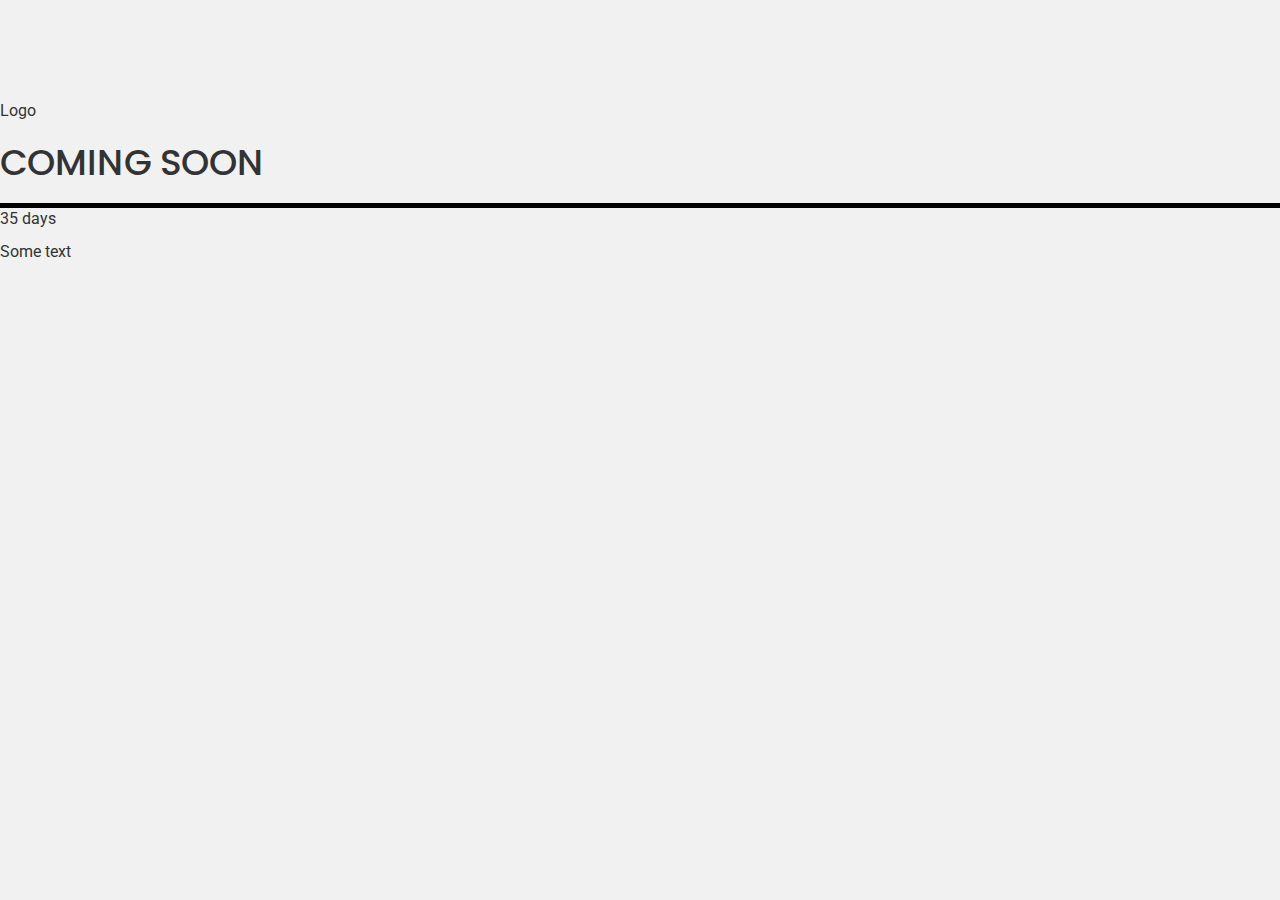
==== index.html @ 2b0fe88b "More Test on Coming Soon" ====
<!DOCTYPE html>
<html>
  <head>
    <meta charset="utf-8">
    <title>Kosi</title>
    <!-- this is font -->
    <link href="https://fonts.googleapis.com/css?family=Josefin+Sans|Poppins|Roboto" rel="stylesheet">
    <!-- end font -->
    <link rel="stylesheet" href="https://maxcdn.bootstrapcdn.com/bootstrap/3.3.7/css/bootstrap.min.css">
    <link rel="stylesheet" href="CSS/ComingSoon.css">
  </head>
  <body>
    <div class="bgimg">
  <div class="topleft">
    <p>Logo</p>
  </div>
  <div class="middle">
    <h1>COMING SOON</h1>
    <hr>
    <p>35 days</p>
  </div>
  <div class="bottomleft">
    <p>Some text</p>
  </div>
</div>

  </body>
</html>
---- CSS/ComingSoon.css ----
body {
  margin-top: 100px;
  font-size: 16px;
  background-color: #f1f1f1;
  /*line-height: 1.8em;*/
}

h1, h2, h3, h4, h5, h6{
  font-family: Poppins;
}

p{
  font-family: Roboto;
}

br {
  line-height: 50px;
}

hr {
  color: #000;
  background-color: #000;
  height: 5px;
  margin-bottom: 0px
}



.pimg{
  position:relative;
  opacity:0.70;
  background-position: center;
  background-size: cover;
  background-repeat: no-repeat;
  background-attachment: fixed;

}

.pimg{
  background-image:url('../Images/street.jpg');
  min-height:400px;
}


.video-section {
  position: relative;
  width: 100%auto;
  max-height: 400px;
  overflow: hidden;
}


.video-cube {
  width: 450px;
  height:250px;
  overflow: hidden;
  border-style:ridge;
  border-color: white;
  /*margin-left: 200px;*/
  /*padding: 50px 50px 50px 50px;
  margin-left: 20px*/
  /*position: relative;
  align-items: center;
  top: 50%;
  left: 50%;
  transform: translate(50%, 0);*/
  opacity: 0.3;
  transition: .5s ease;
}

.videoo:hover .video-cube{
  opacity: 1;
}

.videoo {
  display: inline-block;
  position: relative;
  align-items: center;
  top: 50%;
  left: 50%;
  transform: translate(-150%, 0);
  background-color: black;
}

/*#vidds video {
   padding-left: 100px;
}*/

#vid_elem {
  width: 100%;
}

#info-center {
  position: relative;
  top: 50%;
  left: 50%;
  transform: translate(-50%);
  text-align: center;
}

.video-overlay {
  position: absolute;
  top: 50%;
  left: 50%;
  transform: translate(-50%, -50%);
  background-color: #fff;
  width: 500px;
  text-align: center;
  opacity: 1!important;
  transition: opacity 0.3s ease;
}

.video-section:hover{
  video-overlay opacity: 1;
}

.socialM {
  display: inline-block;
  position: relative;
  align-items: center;
  top: 50%;
  left: 50%;
  transform: translate(-50%, 0);

}

.socialCerts {
  background-color: white;
}

.onPoint {
  length: 50%;
  height: 50%;
}

.navbar-default {
  background:#fff;
  border:0;
  font-family:Poppins;

}

.navbar-brand {
  font-size: 20px;
  color: #000 !important;
  font-weight: bold;
}

.main-header {
  margin-top: 70px;
  display: inline-block;
  position: relative;
  align-items: center;
  left: 50%;
  transform: translate(-50%, 0);
  cursor: pointer
}

.main-header h1 {
  display: inline-block;
  font-size:70px;
  margin-left: 30px;
  transition: .5s ease;
}

.main-header h1:hover {
  font-size: 90px;
}

.skills {
  text-align: center;
}

.skill-container {
  border-width: 5px;
  border-style: solid;
  background-color: white;
}

.pre-HoverText {
  transition: .5s ease;
  opacity: 1;
  position: absolute;
  top: 50%;
  left: 50%;
  transform: translate(-50%, -50%);

}

.hoverText {
  background-color: #fff;
  color: black;
  font-size: 16px;
  padding: 16px 32px;
  font-family: Poppins;
}

.videoo:hover .pre-HoverText {
  opacity: 0;
}

.eduClass {
  display: none;
}

.awdClass {
  display: none;
}

#certs {
  margin-top: 80px;
  text-align: center;
  font-size: 60px;
}



#certs h1 {
  /*margin-bottom: 5px;*/
  position: relative;
  color: white;
  background-color: black;
  width: 100%
}

#Skills {
  color: #000;
  font-weight: bold;
}

#icon {
  height: 100px;
  length: 100px;
  margin-bottom: 20px;
}

#iconP {
  height: 100px;
  length: 100px;
  margin-bottom: 20px;
  margin-left: 20px;
  margin-right: 20px;
  transition: 0.5s ease;
  text-decoration: none;
}

#iconP:hover {
  height: 150px;
  length: 150px;
  text-decoration: none;
}

#showcase h1 {
  font-size: 50px;
  margin-bottom: 20px;
}

#showcase iframe {
  width: 90%;
  max-height: 350px;
}

#showcase1 iframe {
  width: 90%;
  max-height: 400px;
  align-items: center;
  text-align: center;
  position: relative;
  top: 50%;
  left: 50%;
  transform: translate(-22%);
}

#showcase img {
  width: 60%;
  margin-left: 100px;
  margin-top: 85px;
  border-radius: 30%;
}

#showcase .showcase-right {
  margin-top: 90px;s
}

#testemonial {
  background: #fff;
  padding: 50px 0 30px 0;
  text-align: center;
  margin-top: 90px;
}

#testemonial p {
  font-size:32px;
  font-family: 'Josefin Sans';
  color: #000;
}

#testemonial1 {
  background: #fff;
  padding: 50px 0 30px 0;
  text-align: center;
  margin-top: 0px;
}

#testemonial1 p {
  font-size:32px;
  font-family: 'Josefin Sans';
  color: #000;
}

#info1 {
  margin-top: 90px;
  margin-bottom: 100px;
  position: relative;
}

/*#info1 img {
  width: 100%;
  margin-top: 40px;
  object-position: center;
  border-radius: 5000px;
}*/

#info1 li {
  list-style: none;
}

#skills {
  font-size: 30px;
}

#info1 .info-right {
  margin-top: 60px;
}

#info2 {
  background-color: #333;
  padding: 40px 0 40px 0;
  color: white;
  border-top: #000 7px solid;
}

#contact {
  background: url(../Images/Stairs.jpg);
  background-size: 2000px;
  padding: 40px;
  color: #fff;
  border-top: #000 7px solid;
  border-bottom: #000 7px solid;

}

#workHead {

}

footer {
  padding: 40px;
  text-align: center;
}

@media (max-width: 1300px) {


  .main-header h1 {
    display: inline-block;
    font-size:55px;
    margin-left: 60px;
    transition: .5s ease;
  }

  .main-header h1:hover {
    color: black;
    font-weight: bold;
    font-size: 53px;
  }

}

@media (max-width: 1100px) {

  .video-cube {
    width: 225px;
    height:125px;
  }

  .main-header h1 {
    display: inline-block;
    font-size:50px;
    margin-left: 60px;
    transition: .5s ease;
  }

  .main-header h1:hover {
    color: black;
    font-weight: bold;
    font-size: 48px;
  }

}

@media (max-width: 1400px) and (min-width: 1101px) {

	/*body{
    background-color: blue;
  }*/
  .video-cube {
    width: 350px;
    height:195px;
  }

}

@media (max-width: 1000px) {
  .main-header h1 {
    display: block;
    text-align: center;
    font-size:40px;
    margin-left: 5px;
    transition: .5s ease;
  }

  .main-header h1:hover {
    color: black;
    font-weight: bold;
    font-size: 38px;
  }

.blue {
  color: blue;
}


  #workHead {
    font-size: 30px;
    text-align: center;
    display: block;
  }

}


@media (max-width: 850px) {
  .main-header h1 {
    display: block;
    text-align: center;
    font-size:40px;
    margin-left: 5px;
    transition: .5s ease;
  }

  .main-header h1:hover {
    color: black;
    font-weight: bold;
    font-size: 38px;
  }
}


@media screen and (max-width: 700px) {

	/*body{
    background-color: blue;
  }*/
  .video-cube {
    width: 225px;
    height:125px;
  }

  .videoo {
    display: block;
    width:225px;
    position: relative;
    align-items: center;
    top: 50%;
    left: 35%;
    transform: translate(0%, 0);
    background-color: black;
  }

  .pre-HoverText {
    transition: .5s ease;
    opacity: 1;
    position: relative;
    top: 50%;
    left: 50%;
    transform: translate(-50%, -50%);

  }

  .hoverText {
    background-color: #fff;
    color: black;
    font-size: 16px;
    /*padding: auto;*/
    font-family: Poppins;
  }

}

@media screen and (max-width: 500px) {


  .videoo {
    display: block;
    width:225px;
    position: relative;
    align-items: center;
    top: 50%;
    left: 30%;
    transform: translate(0%, 0);
    background-color: black;
  }


}

@media screen and (max-width: 350px) {


  .videoo {
    display: block;
    width:225px;
    position: relative;
    align-items: center;
    top: 50%;
    left: 20%;
    transform: translate(0%, 0);
    background-color: black;
  }

  .main-header h1 {
    display: block;
    text-align: center;
    font-size:20px;
    margin-left: 5px;
    transition: .5s ease;
  }

  .main-header h1:hover {
    color: black;
    font-weight: bold;
    font-size: 16px;
  }

}
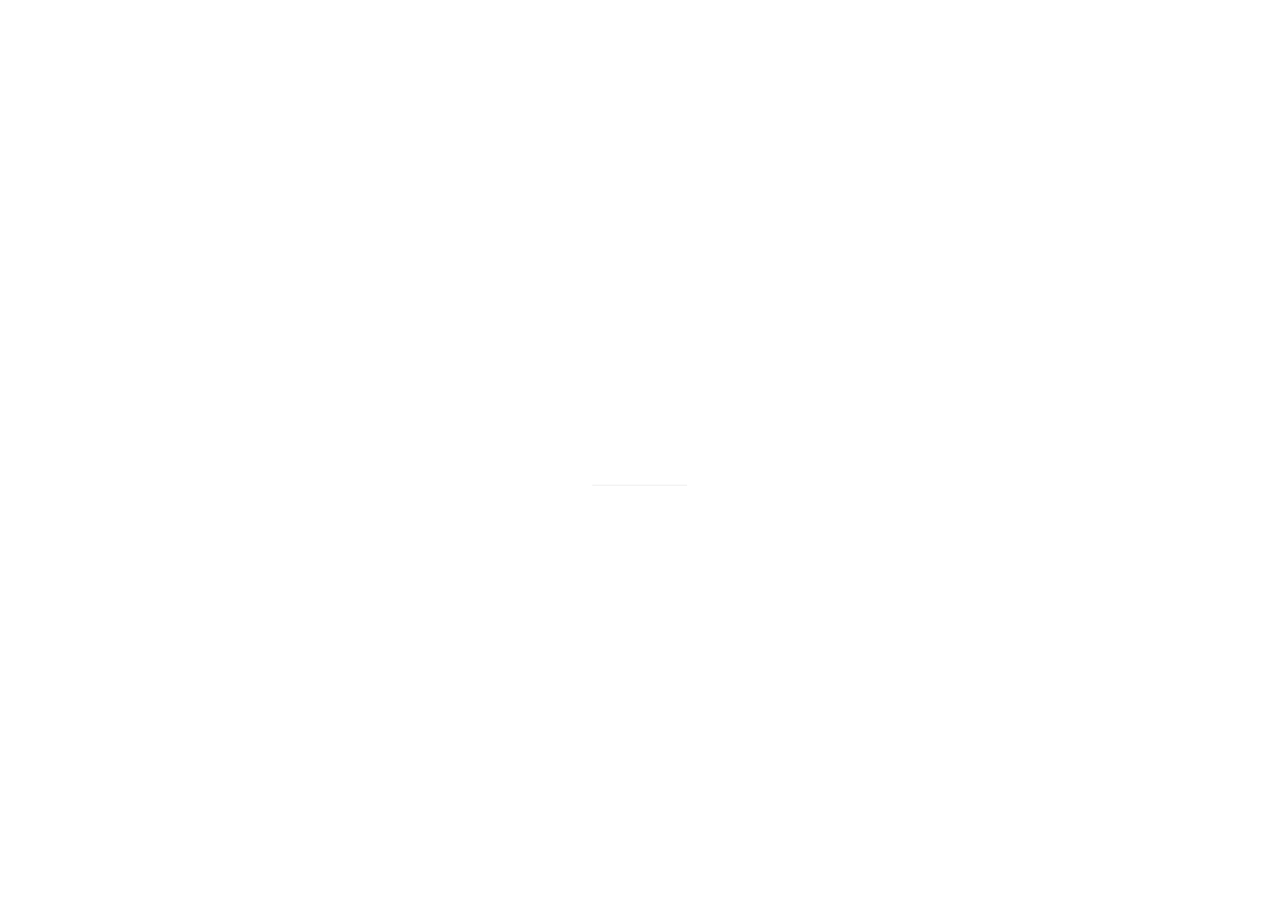
==== commit c8aa9c77: "Update index.html" ====
--- a/index.html
+++ b/index.html
@@ -12,16 +12,16 @@
   <body>
     <div class="bgimg">
   <div class="topleft">
-    <p>Logo</p>
   </div>
+
   <div class="middle">
     <h1>COMING SOON</h1>
     <hr>
-    <p>35 days</p>
   </div>
+
   <div class="bottomleft">
-    <p>Some text</p>
   </div>
+  
 </div>
 
   </body>
--- a/CSS/ComingSoon.css
+++ b/CSS/ComingSoon.css
@@ -1,547 +1,38 @@
 
-body {
-  margin-top: 100px;
-  font-size: 16px;
-  background-color: #f1f1f1;
-  /*line-height: 1.8em;*/
+body, html {
+  height: 100%
 }
 
-h1, h2, h3, h4, h5, h6{
-  font-family: Poppins;
+.bgimg {
+  /* Background image */
+  background-image: url('https://wallpapercave.com/wp/wp5204110.jpg');
+  /* Full-screen */
+  height: 100%;
+  /* Center the background image */
+  background-position: center;
+  /* Scale and zoom in the image */
+  background-size: cover;
+  /* Add position: relative to enable absolutely positioned elements inside the image (place text) */
+  position: relative;
+  /* Add a white text color to all elements inside the .bgimg container */
+  color: white;
+  /* Add a font */
+  font-family: "Courier New", Courier, monospace;
+  /* Set the font-size to 25 pixels */
+  font-size: 25px;
 }
 
-p{
-  font-family: Roboto;
-}
-
-br {
-  line-height: 50px;
-}
-
-hr {
-  color: #000;
-  background-color: #000;
-  height: 5px;
-  margin-bottom: 0px
-}
-
-
-
-.pimg{
-  position:relative;
-  opacity:0.70;
-  background-position: center;
-  background-size: cover;
-  background-repeat: no-repeat;
-  background-attachment: fixed;
-
-}
-
-.pimg{
-  background-image:url('../Images/street.jpg');
-  min-height:400px;
-}
-
-
-.video-section {
-  position: relative;
-  width: 100%auto;
-  max-height: 400px;
-  overflow: hidden;
-}
-
-
-.video-cube {
-  width: 450px;
-  height:250px;
-  overflow: hidden;
-  border-style:ridge;
-  border-color: white;
-  /*margin-left: 200px;*/
-  /*padding: 50px 50px 50px 50px;
-  margin-left: 20px*/
-  /*position: relative;
-  align-items: center;
-  top: 50%;
-  left: 50%;
-  transform: translate(50%, 0);*/
-  opacity: 0.3;
-  transition: .5s ease;
-}
-
-.videoo:hover .video-cube{
-  opacity: 1;
-}
-
-.videoo {
-  display: inline-block;
-  position: relative;
-  align-items: center;
-  top: 50%;
-  left: 50%;
-  transform: translate(-150%, 0);
-  background-color: black;
-}
-
-/*#vidds video {
-   padding-left: 100px;
-}*/
-
-#vid_elem {
-  width: 100%;
-}
-
-#info-center {
-  position: relative;
-  top: 50%;
-  left: 50%;
-  transform: translate(-50%);
-  text-align: center;
-}
-
-.video-overlay {
+/* Position text in the middle */
+.middle {
   position: absolute;
   top: 50%;
   left: 50%;
   transform: translate(-50%, -50%);
-  background-color: #fff;
-  width: 500px;
-  text-align: center;
-  opacity: 1!important;
-  transition: opacity 0.3s ease;
-}
-
-.video-section:hover{
-  video-overlay opacity: 1;
-}
-
-.socialM {
-  display: inline-block;
-  position: relative;
-  align-items: center;
-  top: 50%;
-  left: 50%;
-  transform: translate(-50%, 0);
-
-}
-
-.socialCerts {
-  background-color: white;
-}
-
-.onPoint {
-  length: 50%;
-  height: 50%;
-}
-
-.navbar-default {
-  background:#fff;
-  border:0;
-  font-family:Poppins;
-
-}
-
-.navbar-brand {
-  font-size: 20px;
-  color: #000 !important;
-  font-weight: bold;
-}
-
-.main-header {
-  margin-top: 70px;
-  display: inline-block;
-  position: relative;
-  align-items: center;
-  left: 50%;
-  transform: translate(-50%, 0);
-  cursor: pointer
-}
-
-.main-header h1 {
-  display: inline-block;
-  font-size:70px;
-  margin-left: 30px;
-  transition: .5s ease;
-}
-
-.main-header h1:hover {
-  font-size: 90px;
-}
-
-.skills {
   text-align: center;
 }
 
-.skill-container {
-  border-width: 5px;
-  border-style: solid;
-  background-color: white;
+/* Style the <hr> element */
+hr {
+  margin: auto;
+  width: 40%;
 }
-
-.pre-HoverText {
-  transition: .5s ease;
-  opacity: 1;
-  position: absolute;
-  top: 50%;
-  left: 50%;
-  transform: translate(-50%, -50%);
-
-}
-
-.hoverText {
-  background-color: #fff;
-  color: black;
-  font-size: 16px;
-  padding: 16px 32px;
-  font-family: Poppins;
-}
-
-.videoo:hover .pre-HoverText {
-  opacity: 0;
-}
-
-.eduClass {
-  display: none;
-}
-
-.awdClass {
-  display: none;
-}
-
-#certs {
-  margin-top: 80px;
-  text-align: center;
-  font-size: 60px;
-}
-
-
-
-#certs h1 {
-  /*margin-bottom: 5px;*/
-  position: relative;
-  color: white;
-  background-color: black;
-  width: 100%
-}
-
-#Skills {
-  color: #000;
-  font-weight: bold;
-}
-
-#icon {
-  height: 100px;
-  length: 100px;
-  margin-bottom: 20px;
-}
-
-#iconP {
-  height: 100px;
-  length: 100px;
-  margin-bottom: 20px;
-  margin-left: 20px;
-  margin-right: 20px;
-  transition: 0.5s ease;
-  text-decoration: none;
-}
-
-#iconP:hover {
-  height: 150px;
-  length: 150px;
-  text-decoration: none;
-}
-
-#showcase h1 {
-  font-size: 50px;
-  margin-bottom: 20px;
-}
-
-#showcase iframe {
-  width: 90%;
-  max-height: 350px;
-}
-
-#showcase1 iframe {
-  width: 90%;
-  max-height: 400px;
-  align-items: center;
-  text-align: center;
-  position: relative;
-  top: 50%;
-  left: 50%;
-  transform: translate(-22%);
-}
-
-#showcase img {
-  width: 60%;
-  margin-left: 100px;
-  margin-top: 85px;
-  border-radius: 30%;
-}
-
-#showcase .showcase-right {
-  margin-top: 90px;s
-}
-
-#testemonial {
-  background: #fff;
-  padding: 50px 0 30px 0;
-  text-align: center;
-  margin-top: 90px;
-}
-
-#testemonial p {
-  font-size:32px;
-  font-family: 'Josefin Sans';
-  color: #000;
-}
-
-#testemonial1 {
-  background: #fff;
-  padding: 50px 0 30px 0;
-  text-align: center;
-  margin-top: 0px;
-}
-
-#testemonial1 p {
-  font-size:32px;
-  font-family: 'Josefin Sans';
-  color: #000;
-}
-
-#info1 {
-  margin-top: 90px;
-  margin-bottom: 100px;
-  position: relative;
-}
-
-/*#info1 img {
-  width: 100%;
-  margin-top: 40px;
-  object-position: center;
-  border-radius: 5000px;
-}*/
-
-#info1 li {
-  list-style: none;
-}
-
-#skills {
-  font-size: 30px;
-}
-
-#info1 .info-right {
-  margin-top: 60px;
-}
-
-#info2 {
-  background-color: #333;
-  padding: 40px 0 40px 0;
-  color: white;
-  border-top: #000 7px solid;
-}
-
-#contact {
-  background: url(../Images/Stairs.jpg);
-  background-size: 2000px;
-  padding: 40px;
-  color: #fff;
-  border-top: #000 7px solid;
-  border-bottom: #000 7px solid;
-
-}
-
-#workHead {
-
-}
-
-footer {
-  padding: 40px;
-  text-align: center;
-}
-
-@media (max-width: 1300px) {
-
-
-  .main-header h1 {
-    display: inline-block;
-    font-size:55px;
-    margin-left: 60px;
-    transition: .5s ease;
-  }
-
-  .main-header h1:hover {
-    color: black;
-    font-weight: bold;
-    font-size: 53px;
-  }
-
-}
-
-@media (max-width: 1100px) {
-
-  .video-cube {
-    width: 225px;
-    height:125px;
-  }
-
-  .main-header h1 {
-    display: inline-block;
-    font-size:50px;
-    margin-left: 60px;
-    transition: .5s ease;
-  }
-
-  .main-header h1:hover {
-    color: black;
-    font-weight: bold;
-    font-size: 48px;
-  }
-
-}
-
-@media (max-width: 1400px) and (min-width: 1101px) {
-
-	/*body{
-    background-color: blue;
-  }*/
-  .video-cube {
-    width: 350px;
-    height:195px;
-  }
-
-}
-
-@media (max-width: 1000px) {
-  .main-header h1 {
-    display: block;
-    text-align: center;
-    font-size:40px;
-    margin-left: 5px;
-    transition: .5s ease;
-  }
-
-  .main-header h1:hover {
-    color: black;
-    font-weight: bold;
-    font-size: 38px;
-  }
-
-.blue {
-  color: blue;
-}
-
-
-  #workHead {
-    font-size: 30px;
-    text-align: center;
-    display: block;
-  }
-
-}
-
-
-@media (max-width: 850px) {
-  .main-header h1 {
-    display: block;
-    text-align: center;
-    font-size:40px;
-    margin-left: 5px;
-    transition: .5s ease;
-  }
-
-  .main-header h1:hover {
-    color: black;
-    font-weight: bold;
-    font-size: 38px;
-  }
-}
-
-
-@media screen and (max-width: 700px) {
-
-	/*body{
-    background-color: blue;
-  }*/
-  .video-cube {
-    width: 225px;
-    height:125px;
-  }
-
-  .videoo {
-    display: block;
-    width:225px;
-    position: relative;
-    align-items: center;
-    top: 50%;
-    left: 35%;
-    transform: translate(0%, 0);
-    background-color: black;
-  }
-
-  .pre-HoverText {
-    transition: .5s ease;
-    opacity: 1;
-    position: relative;
-    top: 50%;
-    left: 50%;
-    transform: translate(-50%, -50%);
-
-  }
-
-  .hoverText {
-    background-color: #fff;
-    color: black;
-    font-size: 16px;
-    /*padding: auto;*/
-    font-family: Poppins;
-  }
-
-}
-
-@media screen and (max-width: 500px) {
-
-
-  .videoo {
-    display: block;
-    width:225px;
-    position: relative;
-    align-items: center;
-    top: 50%;
-    left: 30%;
-    transform: translate(0%, 0);
-    background-color: black;
-  }
-
-
-}
-
-@media screen and (max-width: 350px) {
-
-
-  .videoo {
-    display: block;
-    width:225px;
-    position: relative;
-    align-items: center;
-    top: 50%;
-    left: 20%;
-    transform: translate(0%, 0);
-    background-color: black;
-  }
-
-  .main-header h1 {
-    display: block;
-    text-align: center;
-    font-size:20px;
-    margin-left: 5px;
-    transition: .5s ease;
-  }
-
-  .main-header h1:hover {
-    color: black;
-    font-weight: bold;
-    font-size: 16px;
-  }
-
-}
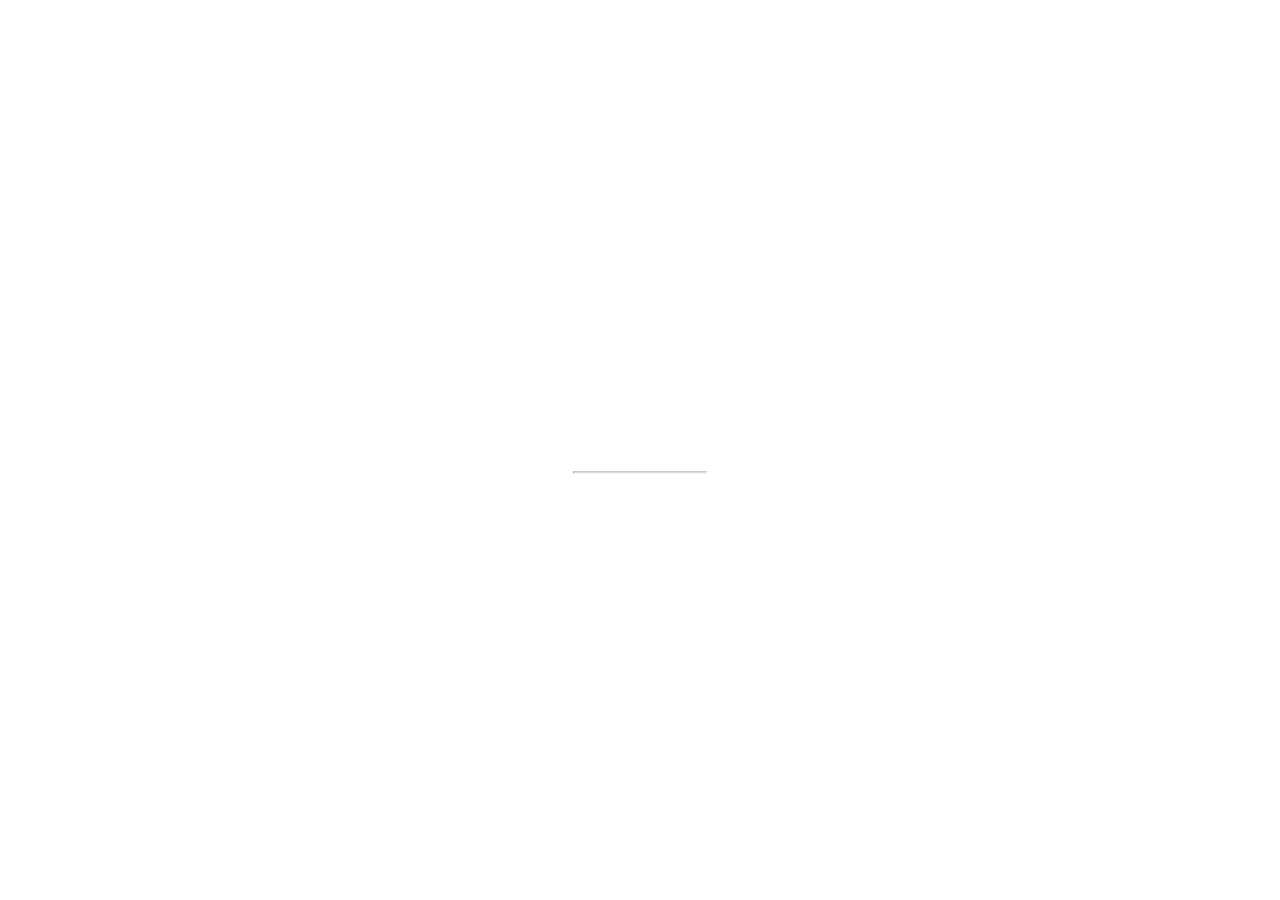
==== commit 87f82bde: "Testing Example code" ====
--- a/index.html
+++ b/index.html
@@ -1,28 +1,62 @@
 <!DOCTYPE html>
 <html>
-  <head>
-    <meta charset="utf-8">
-    <title>Kosi</title>
-    <!-- this is font -->
-    <link href="https://fonts.googleapis.com/css?family=Josefin+Sans|Poppins|Roboto" rel="stylesheet">
-    <!-- end font -->
-    <link rel="stylesheet" href="https://maxcdn.bootstrapcdn.com/bootstrap/3.3.7/css/bootstrap.min.css">
-    <link rel="stylesheet" href="CSS/ComingSoon.css">
-  </head>
-  <body>
-    <div class="bgimg">
+<style>
+body, html {
+  height: 100%;
+  margin: 0;
+}
+
+.bgimg {
+  background-image: url('/w3images/forestbridge.jpg');
+  height: 100%;
+  background-position: center;
+  background-size: cover;
+  position: relative;
+  color: white;
+  font-family: "Courier New", Courier, monospace;
+  font-size: 25px;
+}
+
+.topleft {
+  position: absolute;
+  top: 0;
+  left: 16px;
+}
+
+.bottomleft {
+  position: absolute;
+  bottom: 0;
+  left: 16px;
+}
+
+.middle {
+  position: absolute;
+  top: 50%;
+  left: 50%;
+  transform: translate(-50%, -50%);
+  text-align: center;
+}
+
+hr {
+  margin: auto;
+  width: 40%;
+}
+</style>
+<body>
+
+<div class="bgimg">
   <div class="topleft">
+    <p>Logo</p>
   </div>
-
   <div class="middle">
     <h1>COMING SOON</h1>
     <hr>
+    <p>35 days left</p>
   </div>
-
   <div class="bottomleft">
+    <p>Some text</p>
   </div>
-  
 </div>
 
-  </body>
+</body>
 </html>
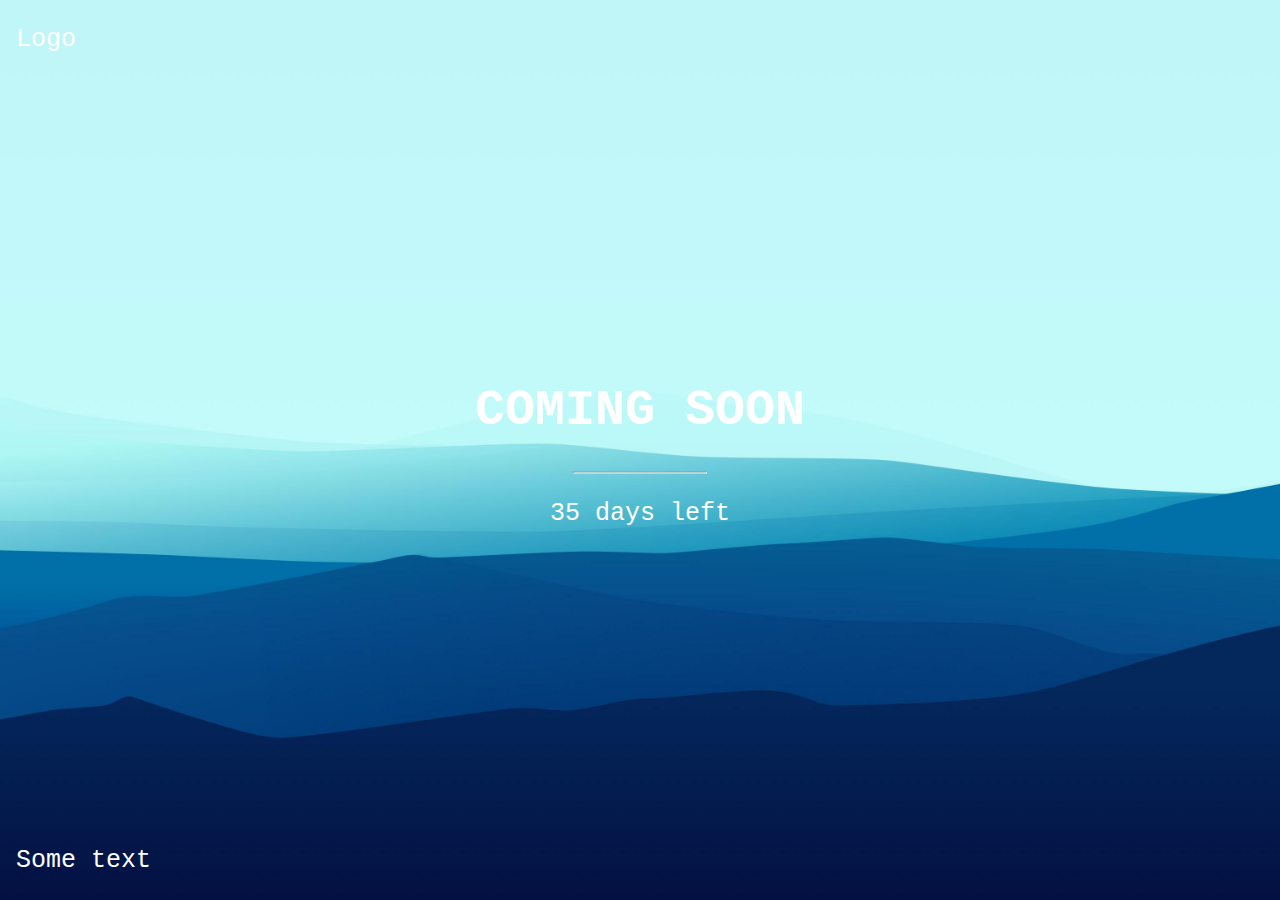
==== commit aeddba0d: "Added Wallpaper" ====
--- a/index.html
+++ b/index.html
@@ -7,7 +7,7 @@
 }
 
 .bgimg {
-  background-image: url('/w3images/forestbridge.jpg');
+  background-image: url('Images/wallpaperTest.jpg');
   height: 100%;
   background-position: center;
   background-size: cover;
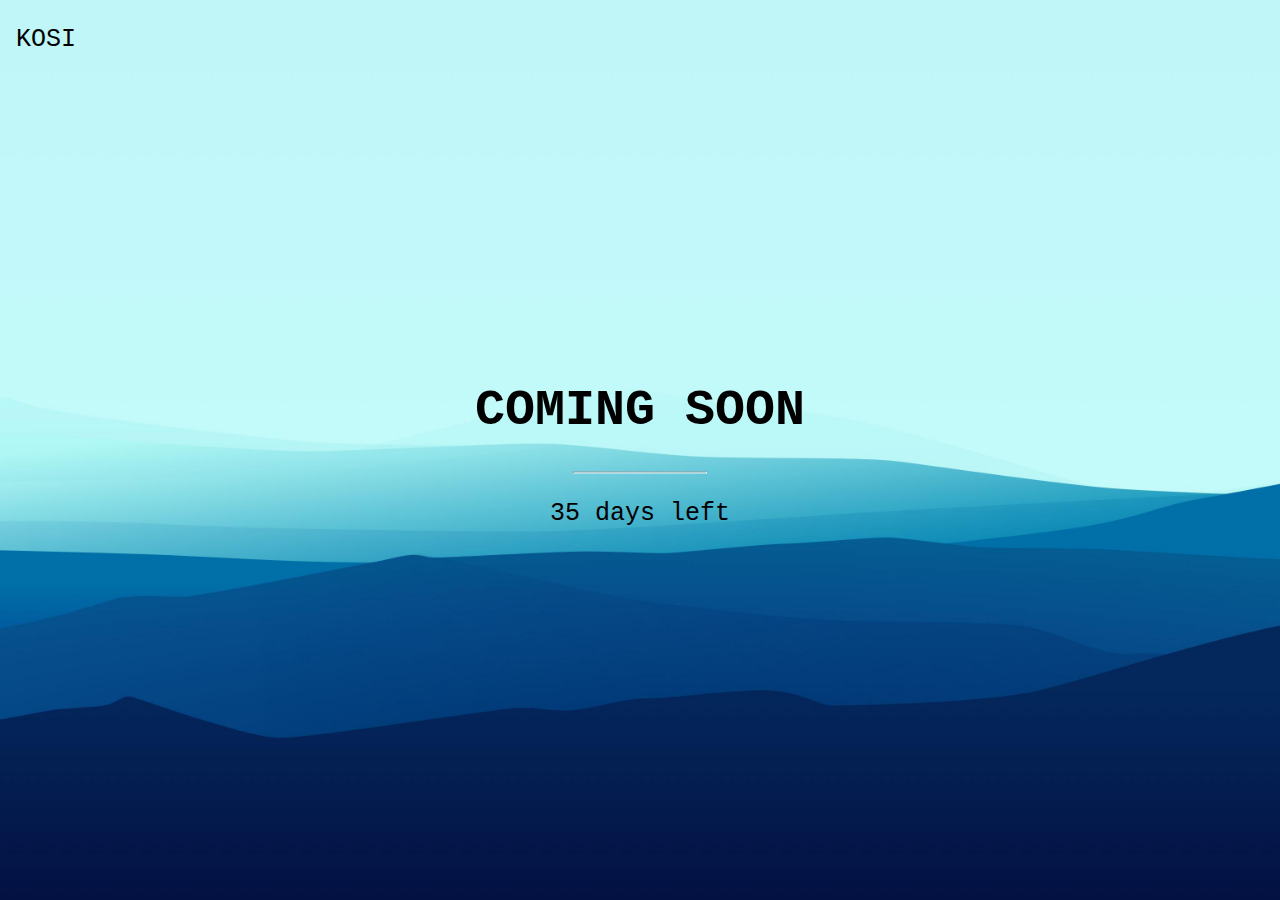
==== commit 9bdec546: "Update index.html" ====
--- a/index.html
+++ b/index.html
@@ -12,7 +12,7 @@
   background-position: center;
   background-size: cover;
   position: relative;
-  color: white;
+  color: black;
   font-family: "Courier New", Courier, monospace;
   font-size: 25px;
 }
@@ -20,12 +20,6 @@
 .topleft {
   position: absolute;
   top: 0;
-  left: 16px;
-}
-
-.bottomleft {
-  position: absolute;
-  bottom: 0;
   left: 16px;
 }
 
@@ -46,16 +40,14 @@
 
 <div class="bgimg">
   <div class="topleft">
-    <p>Logo</p>
+    <p>KOSI</p>
   </div>
   <div class="middle">
     <h1>COMING SOON</h1>
     <hr>
     <p>35 days left</p>
   </div>
-  <div class="bottomleft">
-    <p>Some text</p>
-  </div>
+
 </div>
 
 </body>
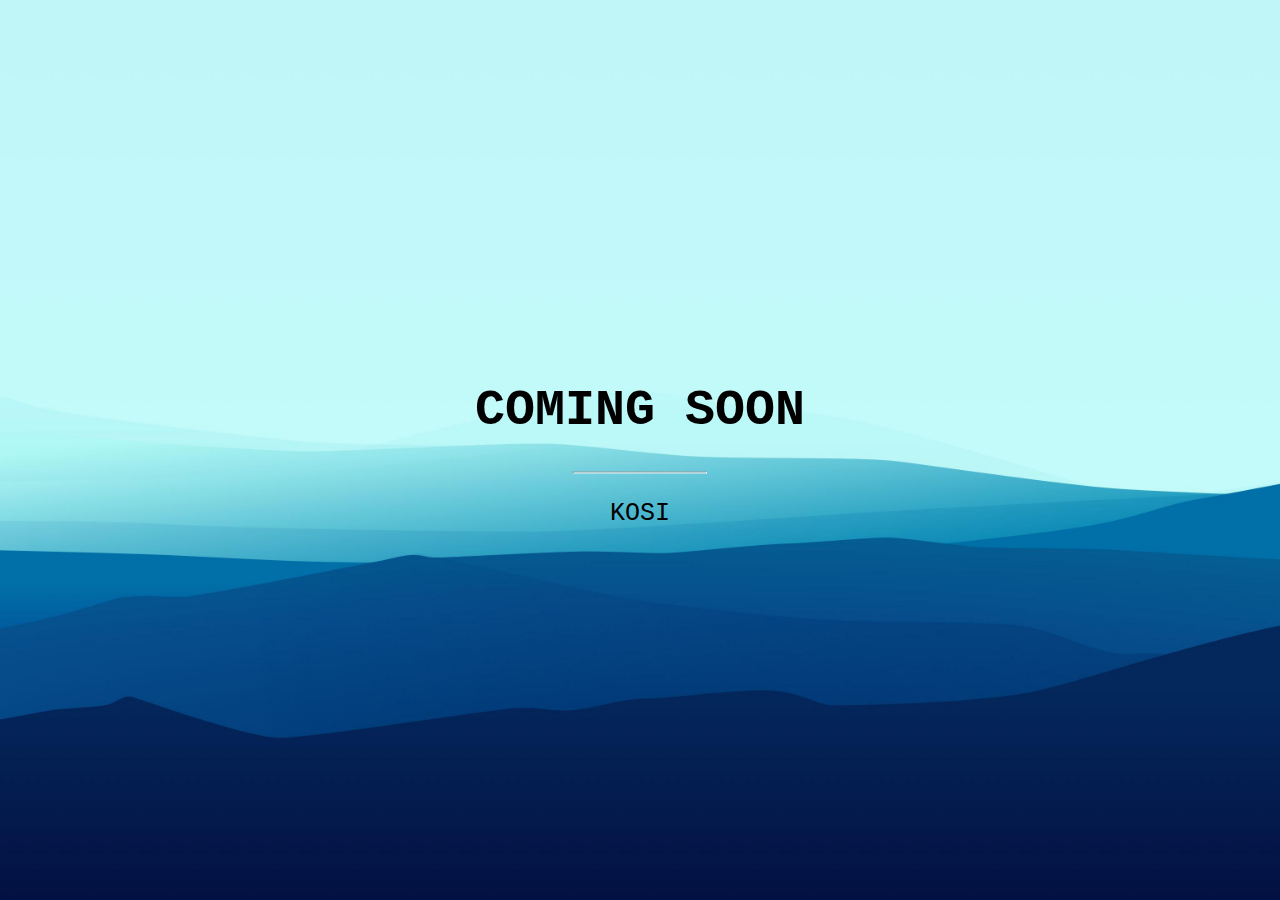
==== commit 26b2d7af: "Update index.html" ====
--- a/index.html
+++ b/index.html
@@ -17,12 +17,6 @@
   font-size: 25px;
 }
 
-.topleft {
-  position: absolute;
-  top: 0;
-  left: 16px;
-}
-
 .middle {
   position: absolute;
   top: 50%;
@@ -39,13 +33,11 @@
 <body>
 
 <div class="bgimg">
-  <div class="topleft">
-    <p>KOSI</p>
-  </div>
+
   <div class="middle">
     <h1>COMING SOON</h1>
     <hr>
-    <p>35 days left</p>
+    <p>KOSI</p>
   </div>
 
 </div>
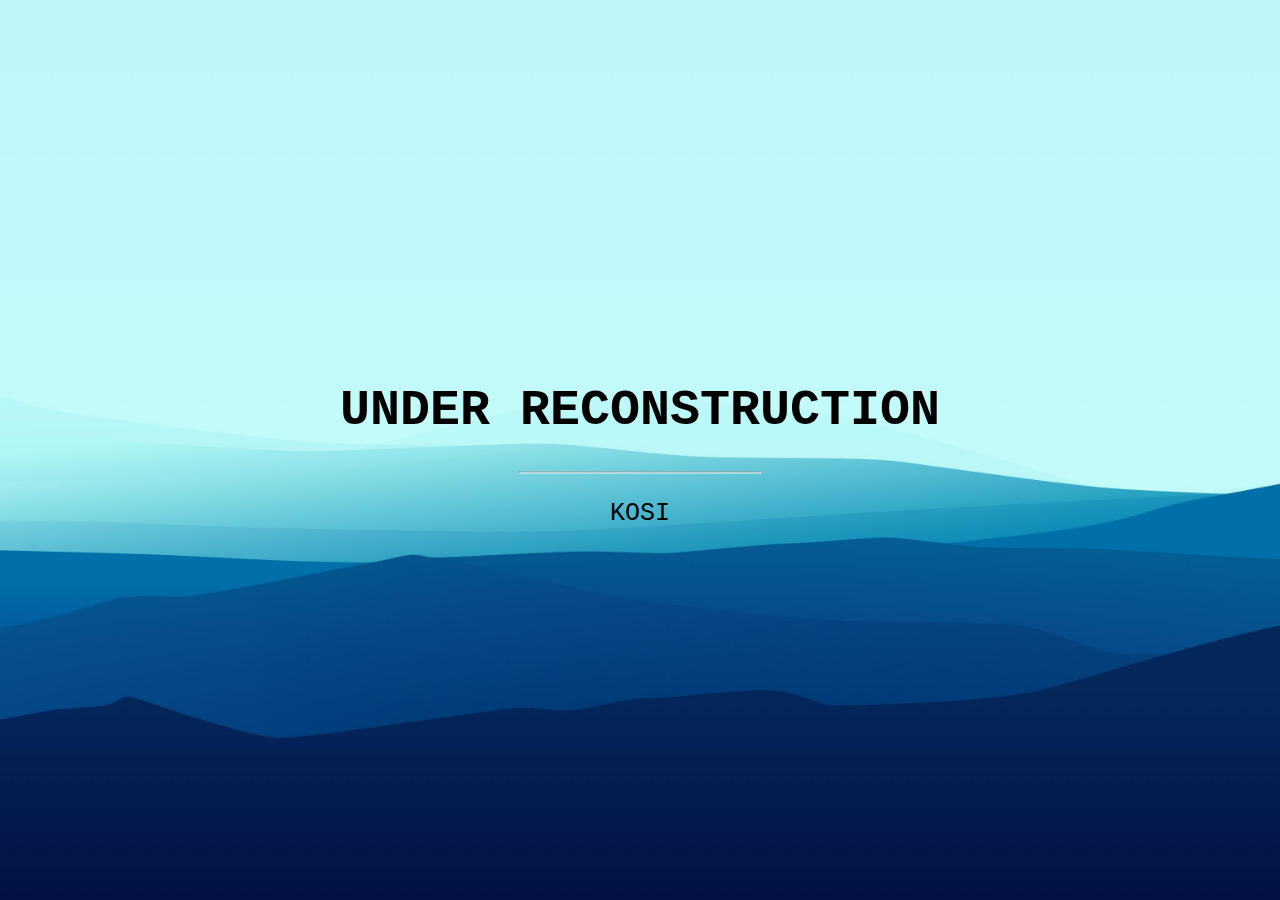
==== commit 0b67093c: "Update index.html" ====
--- a/index.html
+++ b/index.html
@@ -35,7 +35,7 @@
 <div class="bgimg">
 
   <div class="middle">
-    <h1>COMING SOON</h1>
+    <h1>UNDER RECONSTRUCTION</h1>
     <hr>
     <p>KOSI</p>
   </div>
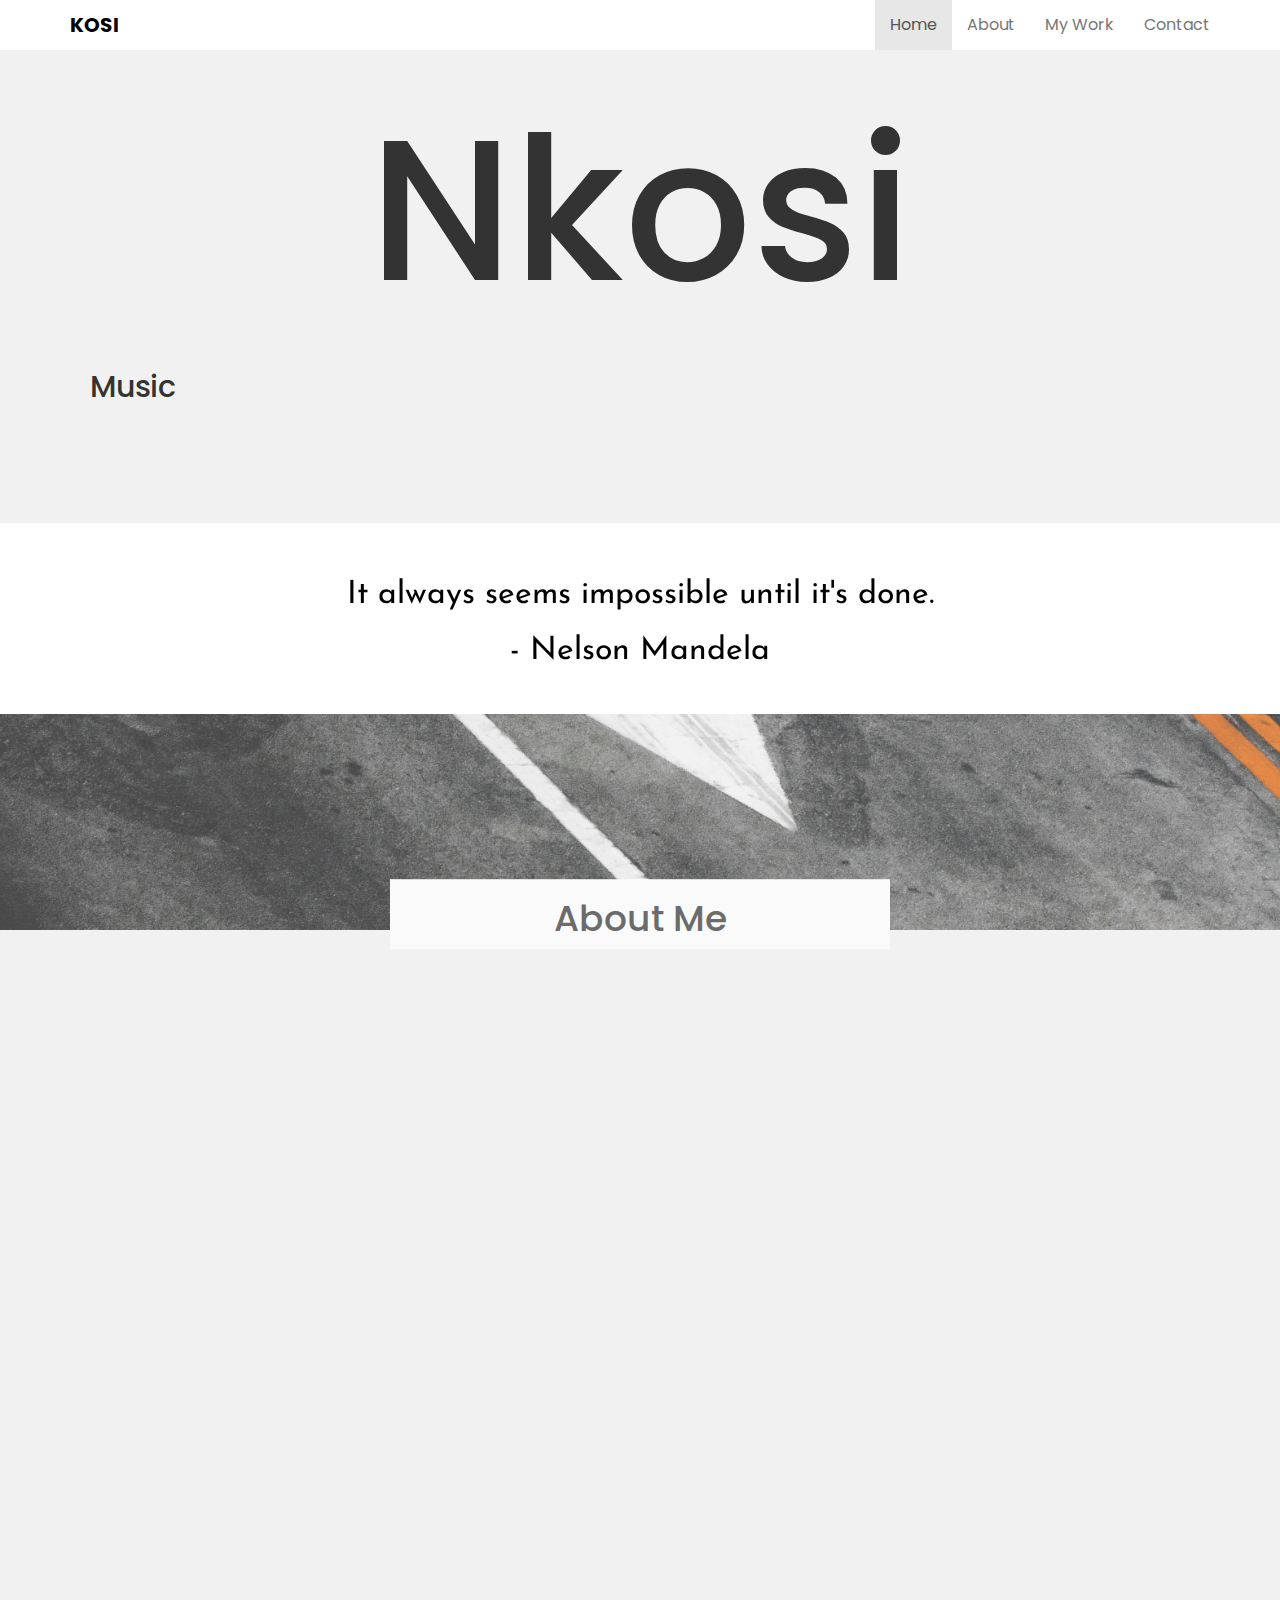
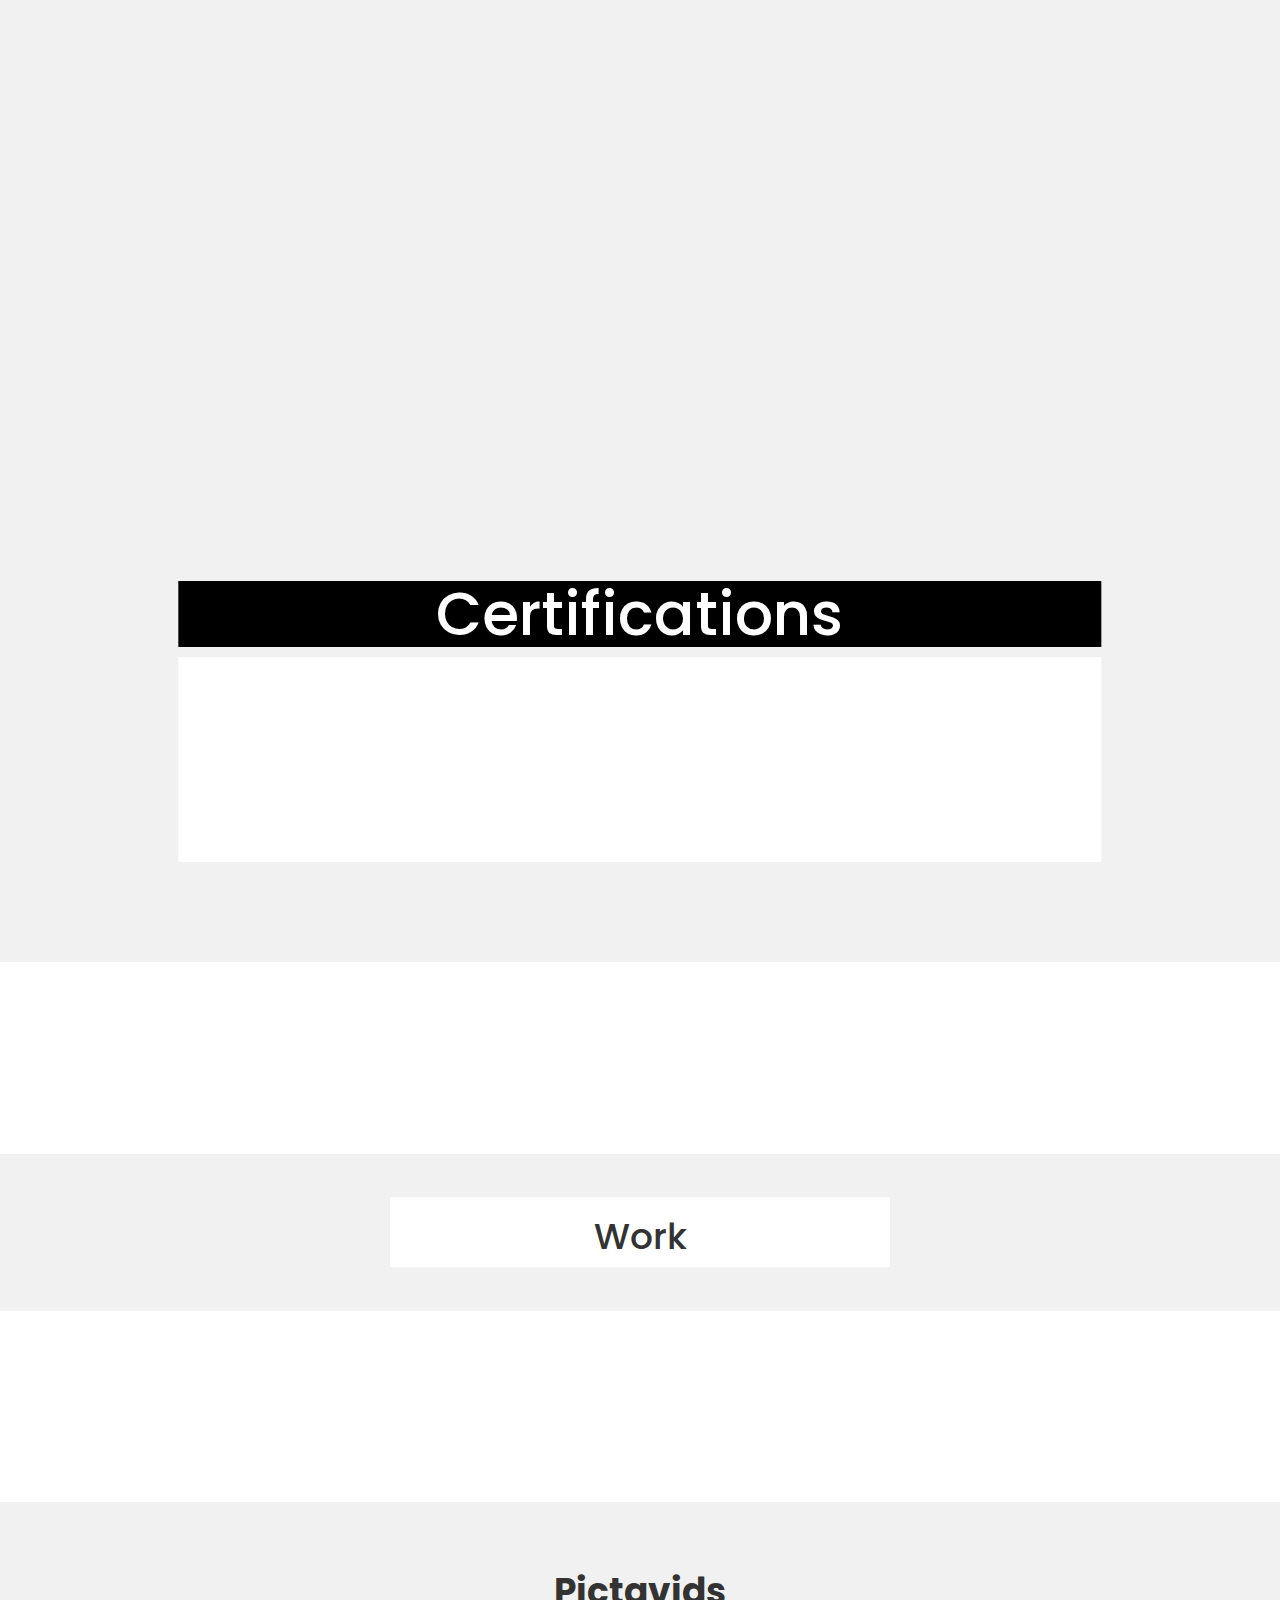
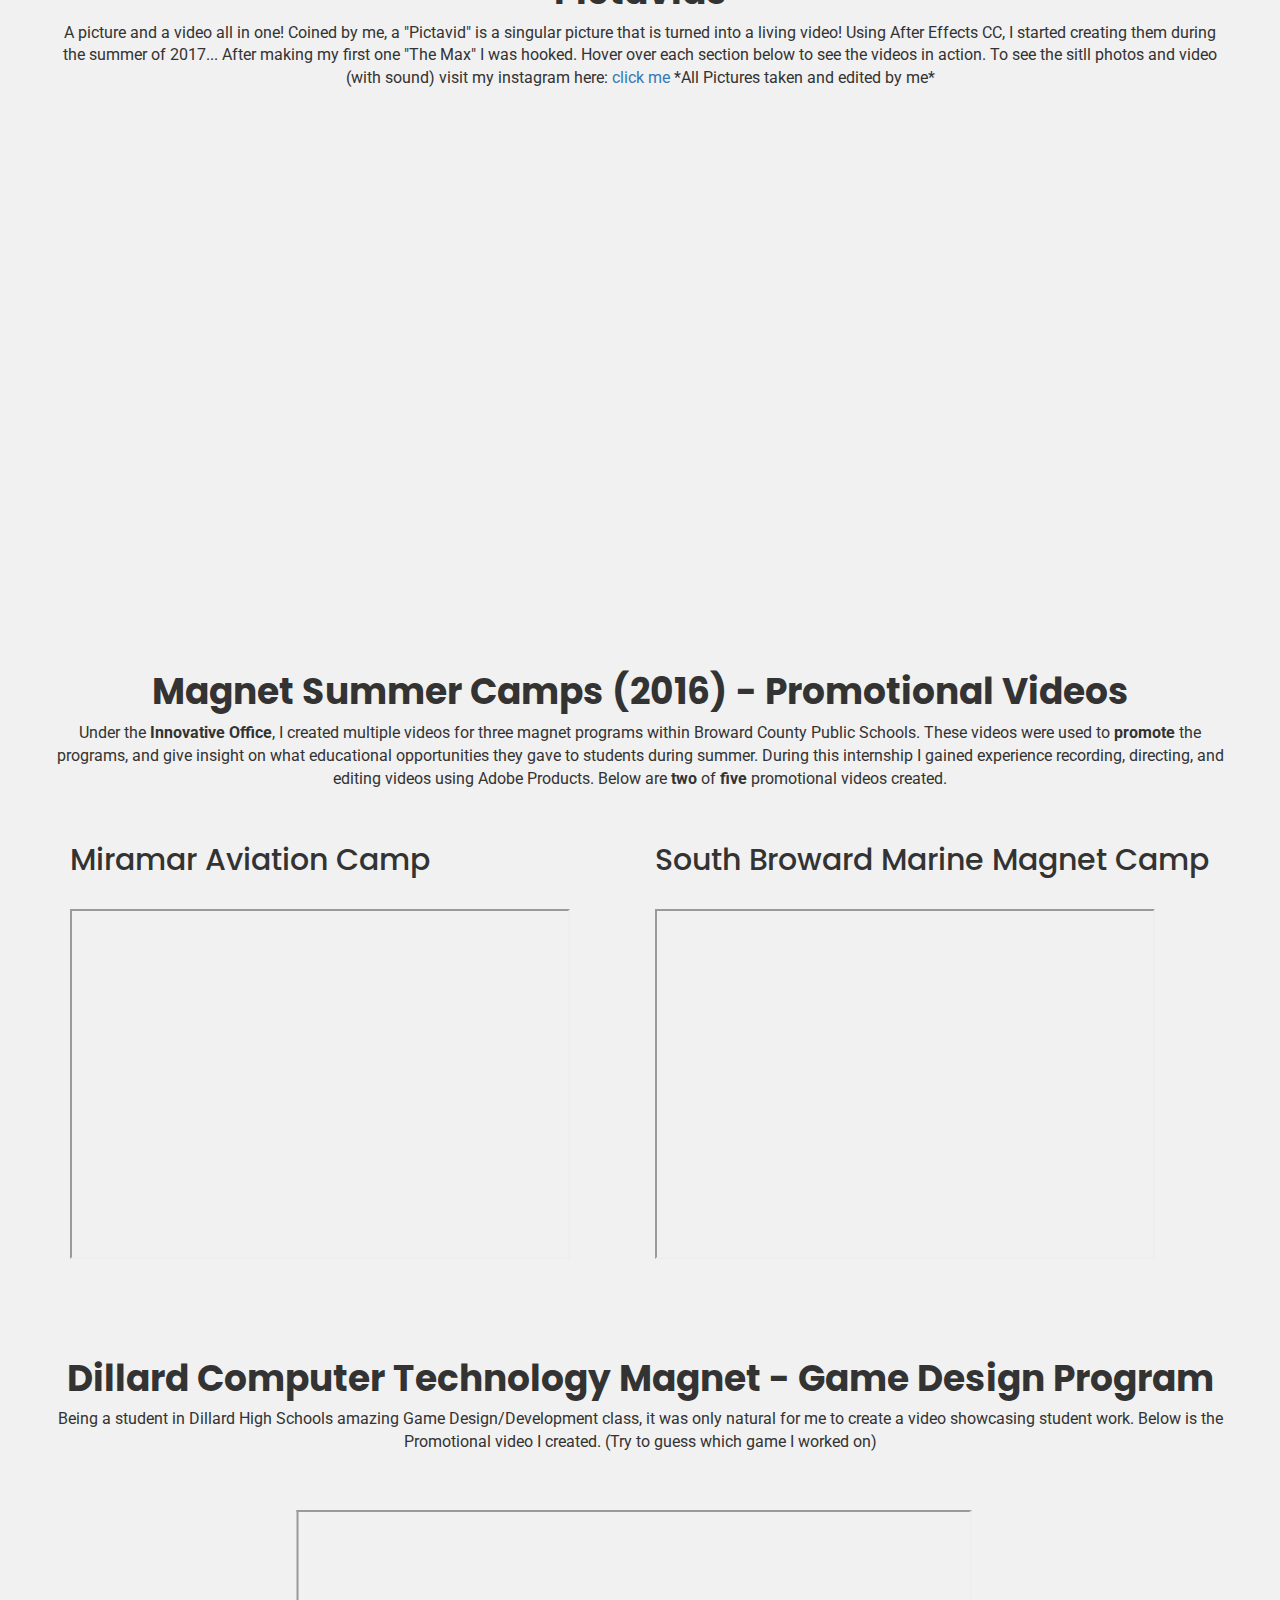
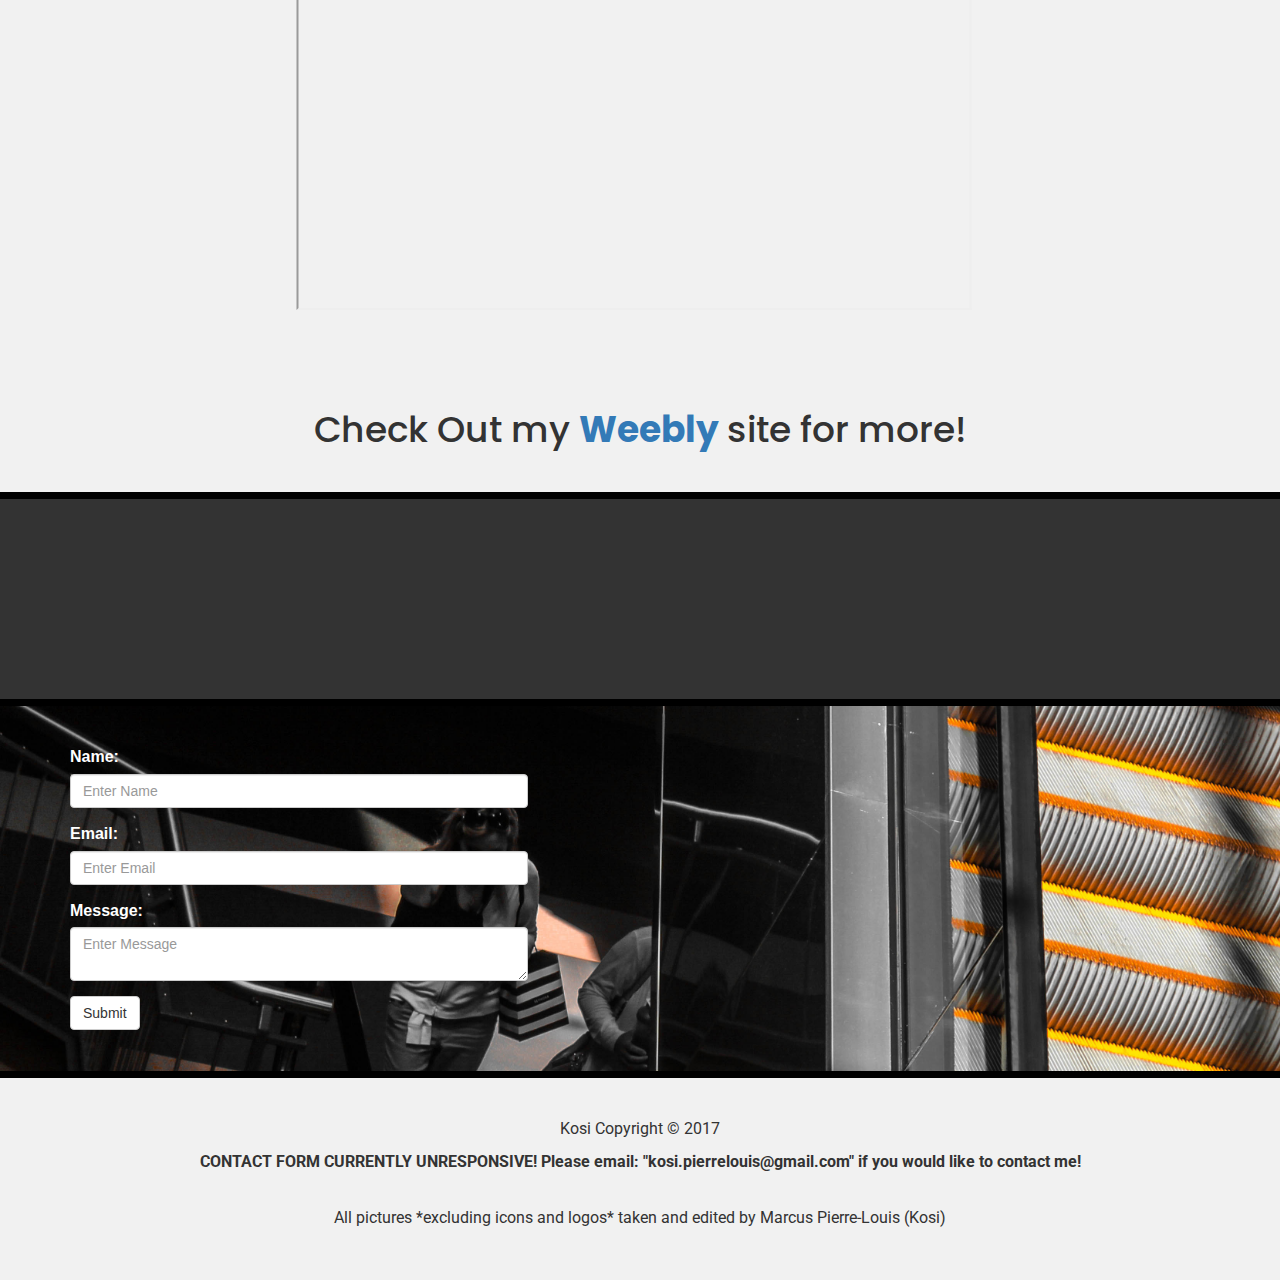
==== commit 9ff18566: "Transitions" ====
--- a/index.html
+++ b/index.html
@@ -1,46 +1,692 @@
 <!DOCTYPE html>
 <html>
-<style>
-body, html {
-  height: 100%;
-  margin: 0;
-}
-
-.bgimg {
-  background-image: url('Images/wallpaperTest.jpg');
-  height: 100%;
-  background-position: center;
-  background-size: cover;
-  position: relative;
-  color: black;
-  font-family: "Courier New", Courier, monospace;
-  font-size: 25px;
-}
-
-.middle {
-  position: absolute;
-  top: 50%;
-  left: 50%;
-  transform: translate(-50%, -50%);
-  text-align: center;
-}
-
-hr {
-  margin: auto;
-  width: 40%;
-}
-</style>
-<body>
-
-<div class="bgimg">
-
-  <div class="middle">
-    <h1>UNDER RECONSTRUCTION</h1>
-    <hr>
-    <p>KOSI</p>
-  </div>
-
+  <head>
+    <meta charset="utf-8">
+    <title>Kosi</title>
+    <!-- this is font -->
+    <link href="https://fonts.googleapis.com/css?family=Josefin+Sans|Poppins|Roboto" rel="stylesheet">
+    <!-- end font -->
+    <link rel="stylesheet" href="https://maxcdn.bootstrapcdn.com/bootstrap/3.3.7/css/bootstrap.min.css">
+    <link rel="stylesheet" href="CSS/style.css">
+  </head>
+  <body>
+
+    
+<!-- NAVBAR START -->
+
+    <nav data-sr="enter left over 2s" class="navbar navbar-default navbar-fixed-top" >
+      <div class="container">
+        <div class="navbar-header">
+          <button type="button" class="navbar-toggle collapsed" data-toggle="collapse" data-target="#navbar" aria-expanded="false" aria-controls="navbar">
+            <span class="sr-only">Toggle navigation</span>
+            <span class="icon-bar"></span>
+            <span class="icon-bar"></span>
+            <span class="icon-bar"></span>
+          </button>
+          <a class="navbar-brand" href="#">KOSI</a>
+        </div>
+        <div id="navbar" class="collapse navbar-collapse">
+          <ul class="nav navbar-nav navbar-right">
+            <li class="active"><a id="navHome" href="#showcase">Home</a></li>
+            <li><a id="navAbout" href="#about">About</a></li>
+            <li><a id="navWork" href="#work">My Work</a></li>
+            <li><a id="navContact" href="#Cont">Contact</a></li>
+          </ul>
+        </div><!--/.nav-collapse -->
+      </div>
+    </nav>
+
+<!-- NAVBAR END -->
+
+
+    <section id="showcase">
+ 
+          <h1 id="mainHeader"> Nkosi </h1>
+
+          <div class="container" id="centering ">
+
+            <div class="side">
+              <h2> Music </h2>
+            </div>
+            
+          </div>
+
+    </section>
+
+    <!-- start of quote section -->
+
+    <section id="testemonial">
+      <div class="container">
+        <p data-sr="wait 0.2s please, enter up over 2.5s and move up 10px">It always seems impossible until it's done.</p>
+        <p data-sr="wait 0.2s please, enter right, 50px, over 2.5s">- Nelson Mandela</p>
+      </div>
+    </section>
+
+    <!-- end of quote section -->
+
+<!-- Start of Prallax Image Test -->
+
+
+    <div class="pimg" id="about">
+      <div class="ptext">
+        <span class="border trans">
+
+        </span>
+      </div>
+      <div class="video-overlay">
+          <h1>About Me</h1>
+      </div>
+    </div>
+
+<!-- End of Parallax Image Test -->
+
+<!-- start of skill section  -->
+<div class="main-header">
+  <h1 data-sr="enter top over 1s and move 50px" id="Awards">Awards</h1>
+  <h1 data-sr="enter top over 1s and move 50px" id="Skills">Skills</h1>
+  <h1 data-sr="enter top over 1s and move 50px" id="Education">Education/Experience</h1>
 </div>
 
-</body>
+
+    <section id="info1" class="skillClass">
+      <div class="container">
+        <div class="row">
+
+          <div  class="col-mid-6 col-sm-6 skills">
+            <div data-sr="enter left over 1s and move 100px" class="info-left" id="skills">
+              <h2><b>Languages</b></h2>
+              <div class="skill-container">
+                <li data-sr="wait 1s enter right over 1s">JavaScript</li>
+                <li data-sr="wait 1.5s enter right over 1s">Ruby</li>
+                <li data-sr="wait 2s enter right over 1s">Java</li>
+                <li data-sr="wait 2.5s enter right over 1s">Python</li>
+                <li data-sr="wait 3s enter right over 1s">C++</li>
+                <li data-sr="wait 3.5s enter right over 1s">HTML 5</li>
+                <li data-sr="wait 4s enter right over 1s">CSS 3</li>
+              </div>
+
+              <br>
+
+            </div>
+
+            <!-- Start Icon section -->
+            <img data-sr="wait 4.5s enter bottom over 0.5s" id="icon" src="Images/Icons/Js.png" alt="">
+            <img data-sr="wait 4.6s enter bottom over 0.5s" id="icon" src="Images/Icons/J.png" alt="">
+            <img data-sr="wait 4.7s enter bottom over 0.5s" id="icon" src="Images/Icons/Css.png" alt="">
+            <img data-sr="wait 4.8s enter bottom over 0.5s" id="icon" src="Images/Icons/cpp.png" alt="">
+            <img data-sr="wait 4.9s enter bottom over 0.5s" id="icon" src="Images/Icons/Html.png" alt="">
+            <img data-sr="wait 5s enter bottom over 0.5s" id="icon" src="Images/Icons/R.png" alt="">
+            <img data-sr="wait 5.1s enter bottom over 0.5s" id="icon" src="Images/Icons/P.png" alt="">
+            <!-- End Icon section -->
+
+          </div>
+
+          <div data-sr="enter right over 1s and move 100px" class="col-mid-6 col-sm-6 skills">
+            <div class="info-left" id="skills">
+              <h2><b>Other</b></h2>
+                <div class="skill-container">
+                  <li data-sr="wait 1s enter right over 1s">Adobe Photoshop</li>
+                  <li data-sr="wait 1.5s enter right over 1s">Adobe After Effects</li>
+                  <li data-sr="wait 2s enter right over 1s">Adobe Premier Pro</li>
+                  <li data-sr="wait 2.5s enter right over 1s">Adobe Illustrator</li>
+                  <li data-sr="wait 3s enter right over 1s">Adobe InDesign</li>
+                  <li data-sr="wait 3.5s enter right over 1s">FL Studio</li>
+                  <li data-sr="wait 4s enter right over 1s">Logic Pro</li>
+
+                </div>
+
+              <br>
+
+            </div>
+
+            <!-- Start Icon section -->
+            <img data-sr="wait 4.5s enter bottom over 0.5s" id="icon" src="Images/Icons/if_Adobe_Illustrator_CC_Creative_Cloud_1785895.png" alt="">
+            <img data-sr="wait 4.6s enter bottom over 0.5s" id="icon" src="Images/Icons/if_Adobe_Indesign_CC_Creative_Cloud_desktop_publishing_software_application_1785893.png" alt="">
+            <img data-sr="wait 4.7s enter bottom over 0.5s" id="icon" src="Images/Icons/if_Adobe_After_Effects_CC_Creative_Cloud_digital_visual_effects_motion_graphics_and_compositing_application_1785905.png" alt="">
+            <img data-sr="wait 4.8s enter bottom over 0.5s" id="icon" src="Images/Icons/if_Adobe_Photoshop_Raster_Graphics_Editor_CC_Creative_Cloud_1785889.png" alt="">
+            <img data-sr="wait 4.9s enter bottom over 0.5s" id="icon" src="Images/Icons/if_Adobe_Premiere_Pro_CC_Creative_Cloud_1785886.png" alt="">
+            <img data-sr="wait 5s enter bottom over 0.5s" id="icon" src="Images/Icons/com.imageline.FLM.png" alt="">
+            <img data-sr="wait 5.1s enter bottom over 0.5s" id="icon" src="Images/Icons/image-Logic-Pro-X-icon.png" alt="">
+            <!-- End Icon section -->
+
+          </div>
+
+
+          <div class="socialM" id="certs">
+
+            <h1 id="certs" >Certifications</h1>
+            <div class="socialCerts">
+            <br>
+            <div>
+
+
+                <a href="https://www.youracclaim.com/badges/c17cae3d-3e45-4215-a5fe-0f117f92ae4c/public_url" target="_blank">
+                  <img data-sr="flip 90deg enter top over 2s and move 50px vF 0.2" src="Images\Certs\adobe-certified-associate-in-print-digital-media-publication-using-adobe-indesign.png" id="iconP" alt="">
+                </a>
+
+                <a href="https://www.youracclaim.com/badges/d8176f90-7ba8-48bd-8ea5-26156a0f148d/public_url" target="_blank">
+                  <img data-sr="wait 0.1s flip 90deg enter top over 2s and move 50px vF 0.2" src="Images\Certs\adobe-certified-associate-in-video-communication-using-adobe-premiere-pro.png" id="iconP" alt="">
+                </a>
+
+                <a href="https://www.youracclaim.com/badges/a50db298-3cc5-4d1e-a724-cd9180abbee4/public_url" target="_blank">
+                  <img data-sr="wait 0.2s flip 90deg enter top over 2s and move 50px vF 0.2" src="Images\Certs\adobe-certified-associate-in-visual-communication-using-adobe-photoshop.png" id="iconP" alt="">
+                </a>
+
+                <a href="https://www.youracclaim.com/badges/c12accc2-bf0e-4ccb-b0e2-73b09ca0cd15/public_url" target="_blank">
+                  <img data-sr="wait 0.3s flip 90deg enter top over 2s and move 50px vF 0.2" src="Images\Certs\adobe-certified-associate-in-web-communication-using-adobe-dreamweaver-cs6.png" id="iconP" alt="">
+                </a>
+
+                <a href="https://www.youracclaim.com/badges/9ad5dcfd-63aa-4499-bcc8-73a27226b3fa/public_url" target="_blank">
+                  <img data-sr="wait 0.4s spin 90deg enter top over 2s and move 50px vF 0.2" src="Images\Certs\autodesk-autocad-certified-user.png" id="iconP" alt="">
+                </a>
+
+                <a href="https://www.youracclaim.com/badges/c1bda87c-dcb1-4afc-82a6-33546b79b64a/public_url" target="_blank">
+                  <img data-sr="wait 0.4s spin 90deg enter top over 2s and move 50px vF 0.2" src="Images\Certs\mta-software-development-fundamentals-certified-2016 (1).png" id="iconP" alt="">
+                </a>
+
+            </div>
+
+            </div>
+          </div>
+
+        </div>
+      </div>
+    </section>
+
+<!-- Education Section  -->
+
+    <section id="info1" class="eduClass">
+      <div class="container">
+        <div class="row">
+
+          <div  class="">
+            <div class="info-mid" id="skills">
+              <h1><b>School: Dillard High 6-12</b></h1>
+              <div class="skill-container">
+              </div>
+
+              <br>
+              <ul>
+                <li>Program: Emerging Computer Technology</li>
+                <li>Grade: 12th</li>
+                <li>GPA: 5.0833</li>
+                <li>Rank: 1 of 398 (Class of 2018!!)</li>
+              </ul>
+
+              <h1><b>Past Jobs/Interns</b></h1>
+              <div class="skill-container">
+              </div>
+
+              <br>
+              <ul>
+                <li><b>(June-August 2016)</b> Video Production Marketing Intern at <b>Broward Country School Board</b></li>
+                <li><b>(June 2015)</b> Assistant Counsler of Technology for <a href="http://whsgiftedcamp.com/" target="blank_">"Western Wildcats Summer Camp for the Gifted"</a> </li>
+                <li><b>(July 2014)</b> IT Assistant </li>
+                <li></li>
+              </ul>
+            </div>
+
+          </div>
+
+        </div>
+      </div>
+    </section>
+
+<!-- End of Educaiton  -->
+
+<!-- Awards Section  -->
+
+    <section id="info1" class="awdClass">
+        <div class="container">
+
+
+
+          <h1 class="main-header"> Scholastic 2016 - National Silver Medal <a href="http://artandwriting.org/media/277621" target="_blank">(Critter House Creeper)</a></h1>
+          <br>
+
+          <!-- National Sliver Medal  -->
+
+          <div id="myCarousel" class="carousel slide" data-ride="carousel">
+            <!-- Indicators -->
+            <ol class="carousel-indicators">
+
+            </ol>
+            <!-- Wrapper for slides -->
+            <div class="carousel-inner">
+
+              <div class="item active">
+                <img src="Images\Critter House Creeper Fusion 16x10.jpg" alt="OnPoint" style="width:100%;">
+              </div>
+            </div>
+          </div>
+
+          <br>
+
+          <h1 class="main-header"> Scholastic 2017</h1>
+
+          <br>
+          <!-- Other Awards -->
+
+          <div id="myCarousel" class="carousel slide" data-ride="carousel">
+            <!-- Indicators -->
+            <ol class="carousel-indicators">
+              <li data-target="#myCarousel" data-slide-to="0" class="active"></li>
+              <li data-target="#myCarousel" data-slide-to="1"></li>
+              <li data-target="#myCarousel" data-slide-to="2"></li>
+            </ol>
+
+            <!-- Wrapper for slides -->
+            <div class="carousel-inner">
+
+
+
+              <div class="item active">
+                <img src="Images/OnPointKosi.jpg" alt="OnPoint" style="width:100%;">
+                <div class="carousel-caption">
+                  <h3>Scholastic 2017</h3>
+                  <p>Gold Key</p>
+                </div>
+              </div>
+
+              <div class="item">
+                <img src="Images\2046084_your-first-aid-is-knowledge.jpg" alt="Aids" style="width:100%;">
+                <div class="carousel-caption">
+                  <h3>Scholastic 2017</h3>
+                  <p>Gold Key</p>
+                </div>
+              </div>
+
+              <div class="item">
+                <img src="Images\Stairs.jpg" alt="Stairs" style="width:100%;">
+                <div class="carousel-caption">
+                  <h3>Scholastic 2017</h3>
+                  <p>Silver Key</p>
+                </div>
+              </div>
+
+            </div>
+
+            <!-- Left and right controls -->
+            <a class="left carousel-control" href="#myCarousel" data-slide="prev">
+              <span class="glyphicon glyphicon-chevron-left"></span>
+              <span class="sr-only">Previous</span>
+            </a>
+            <a class="right carousel-control" href="#myCarousel" data-slide="next">
+              <span class="glyphicon glyphicon-chevron-right"></span>
+              <span class="sr-only">Next</span>
+            </a>
+          </div>
+        </div>
+    </section>
+
+<!-- End of Awards -->
+
+    <!-- end of skill section -->
+
+    <!-- start of quote section -->
+
+        <section id="testemonial1">
+          <div class="container">
+            <p data-sr="wait 0.2s please, enter up over 2.5s and move up 10px">Quality is not an act, it is a habit.</p>
+            <p data-sr="wait 0.2s please, enter right, 50px, over 2.5s">- Aristotle</p>
+          </div>
+        </section>
+
+    <!-- end of quote section -->
+
+    <!-- Start of video section -->
+
+        <div class="video-section" id="work">
+          <video id="vid_elem" preload="auto" autoplay="true" loop="loop" muted="muted" poser="../Images/videoGIF.JPG">
+            <source src="video.mp4" type="video/mp4">
+              Video no Supported
+          </video>
+
+          <div class="video-overlay">
+              <h1>Work</h1>
+          </div>
+        </div>
+
+
+    <!-- End of video section -->
+
+    <!-- start of quote section -->
+
+        <section id="testemonial1">
+          <div class="container">
+            <p data-sr="wait 0.2s please, enter up over 2.5s and move up 10px">Choose a job you love, and you will never have to work a day in your life.</p>
+            <p data-sr="wait 0.2s please, enter right, 50px, over 2.5s">- Confucious</p>
+          </div>
+        </section>
+
+    <!-- end of quote section -->
+
+    <!-- <section >
+      <div class="container">
+        <div class="row">
+          <div id="vidds" class="">
+            <video class="video-cube" autoplay="false" loop="loop" muted="muted">
+              <source src="video.mp4" type="video/mp4">
+                Video no Supported
+            </video>
+          </div>
+          <div id="vidds" class="">
+            <video class="video-cube"  autoplay="false" loop="loop" muted="muted">
+              <source src="video.mp4" type="video/mp4">
+                Video no Supported
+            </video>
+          </div>
+          <div id="vidds" class="">
+            <video class="video-cube"  autoplay="false" loop="loop" muted="muted">
+              <source src="video.mp4" type="video/mp4">
+                Video no Supported
+            </video>
+          </div>
+        </div>
+      </div>
+    </section> -->
+
+      <div class="pictaVid">
+        <h1 class="main-header" > <b id="workHead">Pictavids</b> </h1>
+        <div class="container">
+          <div class="row">
+            <div class="col-md-20">
+              <p id="info-center"> A picture and a video all in one! Coined by me, a
+                "Pictavid" is a singular picture that is turned into a living video! Using After Effects CC, I started
+              creating them during the summer of 2017... After making my first one "The Max" I was hooked.
+              Hover over each section below to see the videos in action. To see the sitll photos and video (with sound)
+              visit my instagram here: <a href="https://www.instagram.com/kosi.pl/" target="_blank">click me</a> *All Pictures taken and edited by me*</p>
+
+            </div>
+          </div>
+        </div>
+      </div>
+
+      <!-- <div class="videoo"> -->
+
+      <section id="videospacing">
+        <p></p>
+        <br>
+      </section>
+
+
+<!-- start video section  -->
+
+
+    <section data-sr="enter bottom over 1s and move 100px" id="videoShowcase" class="col-3">
+
+
+      <div class="videoo">
+        <video class="video-cube thevideo" loop ="none" muted="muted">
+          <source src="video.mp4" type="video/mp4">
+        </video>
+
+        <div class="pre-HoverText">
+          <div class="hoverText">Palm Afternoon</div>
+        </div>
+      </div>
+
+      <div class="videoo">
+        <video class="video-cube thevideo" loop ="none" muted="muted">
+          <source src="Vids/Curch.mp4" type="video/mp4">
+            Video no Supported
+        </video>
+
+        <div class="pre-HoverText">
+          <div class="hoverText">Church</div>
+        </div>
+
+      </div>
+
+      <div class="videoo">
+        <video class="video-cube thevideo" loop ="none" muted="muted">
+          <source src="Vids/Drowning.mp4" type="video/mp4">
+            Video no Supported
+        </video>
+
+        <div class="pre-HoverText">
+          <div class="hoverText">Drowning</div>
+        </div>
+
+      </div>
+
+    </section>
+
+
+      <section id="videospacing .col-6 .col-sm-3 ">
+        <p></p>
+        <br>
+      </section>
+
+<!-- end video section  -->
+
+<!-- start video showcase  -->
+
+    <section data-sr="enter bottom over 1s and move 100px" id="videoShowcase">
+      <div class="videoo">
+        <video class="video-cube thevideo" loop ="none" muted="muted">
+          <source src="Vids/TrippyBeach.mp4" type="video/mp4">
+            Video no Supported
+        </video>
+
+        <div class="pre-HoverText">
+          <div class="hoverText">Trippy Beach</div>
+        </div>
+
+      </div>
+
+      <div class="videoo">
+        <video class="video-cube thevideo" loop ="none" muted="muted">
+          <source src="Vids/Pose.mp4" type="video/mp4">
+            Video no Supported
+        </video>
+
+        <div class="pre-HoverText">
+          <div class="hoverText">Pose</div>
+        </div>
+
+      </div>
+
+      <div class="videoo">
+        <video class="video-cube thevideo" loop ="none" muted="muted">
+          <source src="Vids/TheMax.mp4" type="video/mp4">
+            Video no Supported
+        </video>
+
+        <div class="pre-HoverText">
+          <div class="hoverText">The Max</div>
+        </div>
+
+      </div>
+    </section>
+
+      <section id="videospacing">
+        <p></p>
+        <br>
+      </section>
+
+      <!-- end Picta Vvideo showcase  -->
+
+      <!-- Broward Magnet Camp Videos  -->
+
+
+      <div class="pictaVid">
+        <h1 class="main-header"> <b id="workHead">Magnet Summer Camps (2016) - Promotional Videos</b> </h1>
+        <div class="container">
+          <div class="row">
+            <div class="col-md-20">
+              <p id="info-center"> Under the <b>Innovative Office</b>, I created multiple videos for three magnet programs within Broward County Public Schools.
+                 These videos were used to <b>promote</b> the programs, and give insight on what educational opportunities they gave to students during summer.
+                 During this internship I gained experience recording, directing, and editing videos using Adobe Products. Below are <b>two</b> of <b>five</b> promotional videos created. </p>
+
+            </div>
+          </div>
+        </div>
+      </div>
+
+      <br>
+
+      <section>
+        <div class="container" id="showcase">
+          <div class="row" id="center">
+            <div class="col-md-6 col-sm-6">
+              <h2>Miramar Aviation Camp</h2>
+              <br>
+              <iframe src="https://drive.google.com/file/d/0By-mG_rfYjaaMzlhd05HTDg4MkU/preview" width="640" height="480">
+              </iframe>
+            </div>
+
+            <div class="col-md-6 col-sm-6">
+              <h2>South Broward Marine Magnet Camp</h2>
+              <br>
+              <iframe src="https://drive.google.com/file/d/0By-mG_rfYjaaMkl5VDdiQWNwN0E/preview" width="640" height="480">
+              </iframe>
+            </div>
+
+          </div>
+
+        </div>
+      </section>
+
+      <br>
+
+      <div class="pictaVid">
+        <h1 class="main-header"> <b id="workHead">Dillard Computer Technology Magnet - Game Design Program</b> </h1>
+        <div class="container">
+          <div class="row">
+            <div class="col-md-20">
+              <p id="info-center"> Being a student in Dillard High Schools amazing Game Design/Development class, it was only natural for me to create a video showcasing student work.
+                 Below is the Promotional video I created. (Try to guess which game I worked on) </p>
+
+            </div>
+          </div>
+        </div>
+      </div>
+
+      <br>
+
+      <section>
+        <div class="container" id="showcase1">
+          <div class="row" id="center">
+            <div class="col-md-8 col-sm-8">
+              <br>
+              <iframe src="https://drive.google.com/file/d/0By-mG_rfYjaaekpacTZVQ1NQRm8/preview" width="640" height="480">
+              </iframe>
+            </div>
+
+          </div>
+
+        </div>
+      </section>
+
+      <br>
+
+      <h1 class="main-header"> Check Out my <a href="http://thisiskosi.weebly.com/"><b class="weebly" target="_blank"> Weebly </b></a> site for more! </h1>
+
+      <section id="videospacing">
+        <p></p>
+        <br id="Cont" >
+      </section>
+
+      <!-- End of Broward Magnet Camp Videos  -->
+
+
+    <!-- Start of Contact Info Section -->
+
+    <!-- Social Media Links -->
+    <section id="info2">
+
+        <div class="socialM">
+
+          <div class="">
+
+              <a href="http://thisiskosi.weebly.com/" target="_blank">
+                <img data-sr="enter bottom over 2s and move 50px vF 0.2" src="Images\Icons\weebicon.png" id="iconP" alt="">
+              </a>
+
+              <a href="https://www.youtube.com/channel/UC2lDmeuunrIfyPVJpQhhn_g" target="_blank">
+                <img data-sr="wait 0.1s enter bottom over 2s and move 50px vF 0.2" src="Images\Icons\Yt.ico" id="iconP" alt="">
+              </a>
+
+              <a href="https://github.com/kosipierre" target="_blank">
+                <img data-sr="wait 0.2s enter bottom over 2s and move 50px vF 0.2" src="Images\Icons\GitHub_Logo_White.png" id="iconP" alt="">
+              </a>
+
+              <a href="https://www.instagram.com/kosi.pl/" target="_blank">
+                <img data-sr="wait 0.3s enter bottom over 2s and move 50px vF 0.2" src="Images\Icons\igIconB.png" id="iconP" alt="">
+              </a>
+
+              <a href="https://twitter.com/KosiDaaGoat" target="_blank">
+                <img data-sr="wait 0.4s enter bottom over 2s and move 50px vF 0.2" src="Images\Icons\twitterIcon.png" id="iconP" alt="">
+              </a>
+
+          </div>
+
+        </div>
+
+    </section>
+    <!-- End of Social Media Links -->
+
+    <section id="contact">
+      <div class="container">
+        <div class="row">
+
+          <div class="col-md-5 col-sm-5">
+            <form>
+              <div class="form-group">
+                <label>Name: </label>
+                <input class="form-control" type="text" name="" value="" placeholder="Enter Name">
+              </div>
+              <div class="form-group">
+                <label>Email: </label>
+                <input class="form-control" type="text" name="" value="" placeholder="Enter Email">
+              </div>
+              <div class="form-group">
+                <label>Message: </label>
+                <textarea class="form-control" name="" value="" placeholder="Enter Message"></textarea>
+              </div>
+              <button class="btn btn-default">Submit</button>
+            </form>
+          </div>
+
+          </div>
+
+          <div class="col-md-7 col-sm-7">
+
+          </div>
+
+        </div>
+      </div>
+    </section>
+
+    <!-- End of Contact Info Section -->
+
+
+
+
+    <footer>
+      <p> Kosi Copyright &copy; 2017</p>
+      <p><b>CONTACT FORM CURRENTLY UNRESPONSIVE! Please email: "kosi.pierrelouis@gmail.com" if you would like to contact me!</b></p>
+      <br>
+      <p>All pictures *excluding icons and logos* taken and edited by Marcus Pierre-Louis (Kosi)</p>
+      <!-- <a href="https://scrollrevealjs.org/"> <p>Special thanks to the Scroll Reveal Js Library</p>  </a> -->
+    </footer>
+
+
+
+    <script
+    src="https://code.jquery.com/jquery-3.2.1.js"
+    integrity="sha256-DZAnKJ/6XZ9si04Hgrsxu/8s717jcIzLy3oi35EouyE="
+    crossorigin="anonymous"></script>
+
+    <script src="Js/profile.js"></script>
+
+    <script src="https://maxcdn.bootstrapcdn.com/bootstrap/3.3.7/js/bootstrap.min.js"> </script>
+
+    <script src="Js/scrollreveal.min.js"></script>
+    <script>
+        window.sr = new scrollReveal();
+    </script>
+
+  </body>
 </html>
--- a/CSS/style.css
+++ b/CSS/style.css
@@ -0,0 +1,556 @@
+
+body {
+  margin-top: 100px;
+  font-size: 16px;
+  background-color: #f1f1f1;
+  /*line-height: 1.8em;*/
+}
+
+h1, h2, h3, h4, h5, h6{
+  font-family: Poppins;
+}
+
+p{
+  font-family: Roboto;
+}
+
+br {
+  line-height: 50px;
+}
+
+hr {
+  color: #000;
+  background-color: #000;
+  height: 5px;
+  margin-bottom: 0px
+}
+
+.side {
+  float: left;
+  padding: 20px
+}
+
+.pimg{
+  position:relative;
+  opacity:0.70;
+  background-position: center;
+  background-size: cover;
+  background-repeat: no-repeat;
+  background-attachment: fixed;
+
+}
+
+.pimg{
+  background-image:url('../Images/street.jpg');
+  min-height:400px;
+}
+
+
+.video-section {
+  position: relative;
+  width: 100%auto;
+  max-height: 400px;
+  overflow: hidden;
+}
+
+
+.video-cube {
+  width: 450px;
+  height:250px;
+  overflow: hidden;
+  border-style:ridge;
+  border-color: white;
+  /*margin-left: 200px;*/
+  /*padding: 50px 50px 50px 50px;
+  margin-left: 20px*/
+  /*position: relative;
+  align-items: center;
+  top: 50%;
+  left: 50%;
+  transform: translate(50%, 0);*/
+  opacity: 0.3;
+  transition: .5s ease;
+}
+
+.videoo:hover .video-cube{
+  opacity: 1;
+}
+
+.videoo {
+  display: inline-block;
+  position: relative;
+  align-items: center;
+  top: 50%;
+  left: 50%;
+  transform: translate(-150%, 0);
+  background-color: black;
+}
+
+/*#vidds video {
+   padding-left: 100px;
+}*/
+
+#vid_elem {
+  width: 100%;
+}
+
+#info-center {
+  position: relative;
+  top: 50%;
+  left: 50%;
+  transform: translate(-50%);
+  text-align: center;
+}
+
+.video-overlay {
+  position: absolute;
+  top: 50%;
+  left: 50%;
+  transform: translate(-50%, -50%);
+  background-color: #fff;
+  width: 500px;
+  text-align: center;
+  opacity: 1!important;
+  transition: opacity 0.3s ease;
+}
+
+.video-section:hover{
+  video-overlay opacity: 1;
+}
+
+.socialM {
+  display: inline-block;
+  position: relative;
+  align-items: center;
+  top: 50%;
+  left: 50%;
+  transform: translate(-50%, 0);
+
+}
+
+.socialCerts {
+  background-color: white;
+}
+
+.onPoint {
+  length: 50%;
+  height: 50%;
+}
+
+.navbar-default {
+  background:#fff;
+  border:0;
+  font-family:Poppins;
+
+}
+
+.navbar-brand {
+  font-size: 20px;
+  color: #000 !important;
+  font-weight: bold;
+}
+
+.main-header {
+  margin-top: 70px;
+  display: inline-block;
+  position: relative;
+  align-items: center;
+  left: 50%;
+  transform: translate(-50%, 0);
+  cursor: pointer
+}
+
+.main-header h1 {
+  display: inline-block;
+  font-size:70px;
+  margin-left: 30px;
+  transition: .5s ease;
+}
+
+.main-header h1:hover {
+  font-size: 90px;
+}
+
+.skills {
+  text-align: center;
+}
+
+.skill-container {
+  border-width: 5px;
+  border-style: solid;
+  background-color: white;
+}
+
+.pre-HoverText {
+  transition: .5s ease;
+  opacity: 1;
+  position: absolute;
+  top: 50%;
+  left: 50%;
+  transform: translate(-50%, -50%);
+
+}
+
+.hoverText {
+  background-color: #fff;
+  color: black;
+  font-size: 16px;
+  padding: 16px 32px;
+  font-family: Poppins;
+}
+
+.videoo:hover .pre-HoverText {
+  opacity: 0;
+}
+
+.eduClass {
+  display: none;
+}
+
+.awdClass {
+  display: none;
+}
+
+#mainCenter {
+
+  width: 50%;
+
+}
+
+#mainHeader {
+  text-align: center;
+  font-size: 200px;
+}
+
+#certs {
+  margin-top: 80px;
+  text-align: center;
+  font-size: 60px;
+}
+
+
+
+#certs h1 {
+  /*margin-bottom: 5px;*/
+  position: relative;
+  color: white;
+  background-color: black;
+  width: 100%
+}
+
+#Skills {
+  color: #000;
+  font-weight: bold;
+}
+
+#icon {
+  height: 100px;
+  length: 100px;
+  margin-bottom: 20px;
+}
+
+#iconP {
+  height: 100px;
+  length: 100px;
+  margin-bottom: 20px;
+  margin-left: 20px;
+  margin-right: 20px;
+  transition: 0.5s ease;
+  text-decoration: none;
+}
+
+#iconP:hover {
+  height: 150px;
+  length: 150px;
+  text-decoration: none;
+}
+
+#showcase iframe {
+  width: 90%;
+  max-height: 350px;
+}
+
+#showcase1 iframe {
+  width: 90%;
+  max-height: 400px;
+  align-items: center;
+  text-align: center;
+  position: relative;
+  top: 50%;
+  left: 50%;
+  transform: translate(-22%);
+}
+
+#showcase img {
+  width: 60%;
+  margin-left: 100px;
+  margin-top: 85px;
+  border-radius: 30%;
+}
+
+#showcase .showcase-right {
+  margin-top: 90px;s
+}
+
+#testemonial {
+  background: #fff;
+  padding: 50px 0 30px 0;
+  text-align: center;
+  margin-top: 90px;
+}
+
+#testemonial p {
+  font-size:32px;
+  font-family: 'Josefin Sans';
+  color: #000;
+}
+
+#testemonial1 {
+  background: #fff;
+  padding: 50px 0 30px 0;
+  text-align: center;
+  margin-top: 0px;
+}
+
+#testemonial1 p {
+  font-size:32px;
+  font-family: 'Josefin Sans';
+  color: #000;
+}
+
+#info1 {
+  margin-top: 90px;
+  margin-bottom: 100px;
+  position: relative;
+}
+
+/*#info1 img {
+  width: 100%;
+  margin-top: 40px;
+  object-position: center;
+  border-radius: 5000px;
+}*/
+
+#info1 li {
+  list-style: none;
+}
+
+#skills {
+  font-size: 30px;
+}
+
+#info1 .info-right {
+  margin-top: 60px;
+}
+
+#info2 {
+  background-color: #333;
+  padding: 40px 0 40px 0;
+  color: white;
+  border-top: #000 7px solid;
+}
+
+#contact {
+  background: url(../Images/Stairs.jpg);
+  background-size: 2000px;
+  padding: 40px;
+  color: #fff;
+  border-top: #000 7px solid;
+  border-bottom: #000 7px solid;
+
+}
+
+#workHead {
+
+}
+
+footer {
+  padding: 40px;
+  text-align: center;
+}
+
+@media (max-width: 1300px) {
+
+
+  .main-header h1 {
+    display: inline-block;
+    font-size:55px;
+    margin-left: 60px;
+    transition: .5s ease;
+  }
+
+  .main-header h1:hover {
+    color: black;
+    font-weight: bold;
+    font-size: 53px;
+  }
+
+}
+
+@media (max-width: 1100px) {
+
+  .video-cube {
+    width: 225px;
+    height:125px;
+  }
+
+  .main-header h1 {
+    display: inline-block;
+    font-size:50px;
+    margin-left: 60px;
+    transition: .5s ease;
+  }
+
+  .main-header h1:hover {
+    color: black;
+    font-weight: bold;
+    font-size: 48px;
+  }
+
+}
+
+@media (max-width: 1400px) and (min-width: 1101px) {
+
+	/*body{
+    background-color: blue;
+  }*/
+  .video-cube {
+    width: 350px;
+    height:195px;
+  }
+
+}
+
+@media (max-width: 1000px) {
+  .main-header h1 {
+    display: block;
+    text-align: center;
+    font-size:40px;
+    margin-left: 5px;
+    transition: .5s ease;
+  }
+
+  .main-header h1:hover {
+    color: black;
+    font-weight: bold;
+    font-size: 38px;
+  }
+
+.blue {
+  color: blue;
+}
+
+
+  #workHead {
+    font-size: 30px;
+    text-align: center;
+    display: block;
+  }
+
+}
+
+
+@media (max-width: 850px) {
+  .main-header h1 {
+    display: block;
+    text-align: center;
+    font-size:40px;
+    margin-left: 5px;
+    transition: .5s ease;
+  }
+
+  .main-header h1:hover {
+    color: black;
+    font-weight: bold;
+    font-size: 38px;
+  }
+}
+
+
+@media screen and (max-width: 700px) {
+
+	/*body{
+    background-color: blue;
+  }*/
+  .video-cube {
+    width: 225px;
+    height:125px;
+  }
+
+  .videoo {
+    display: block;
+    width:225px;
+    position: relative;
+    align-items: center;
+    top: 50%;
+    left: 35%;
+    transform: translate(0%, 0);
+    background-color: black;
+  }
+
+  .pre-HoverText {
+    transition: .5s ease;
+    opacity: 1;
+    position: relative;
+    top: 50%;
+    left: 50%;
+    transform: translate(-50%, -50%);
+
+  }
+
+  .hoverText {
+    background-color: #fff;
+    color: black;
+    font-size: 16px;
+    /*padding: auto;*/
+    font-family: Poppins;
+  }
+
+}
+
+@media screen and (max-width: 500px) {
+
+
+  .videoo {
+    display: block;
+    width:225px;
+    position: relative;
+    align-items: center;
+    top: 50%;
+    left: 30%;
+    transform: translate(0%, 0);
+    background-color: black;
+  }
+
+
+}
+
+@media screen and (max-width: 350px) {
+
+
+  .videoo {
+    display: block;
+    width:225px;
+    position: relative;
+    align-items: center;
+    top: 50%;
+    left: 20%;
+    transform: translate(0%, 0);
+    background-color: black;
+  }
+
+  .main-header h1 {
+    display: block;
+    text-align: center;
+    font-size:20px;
+    margin-left: 5px;
+    transition: .5s ease;
+  }
+
+  .main-header h1:hover {
+    color: black;
+    font-weight: bold;
+    font-size: 16px;
+  }
+
+}
